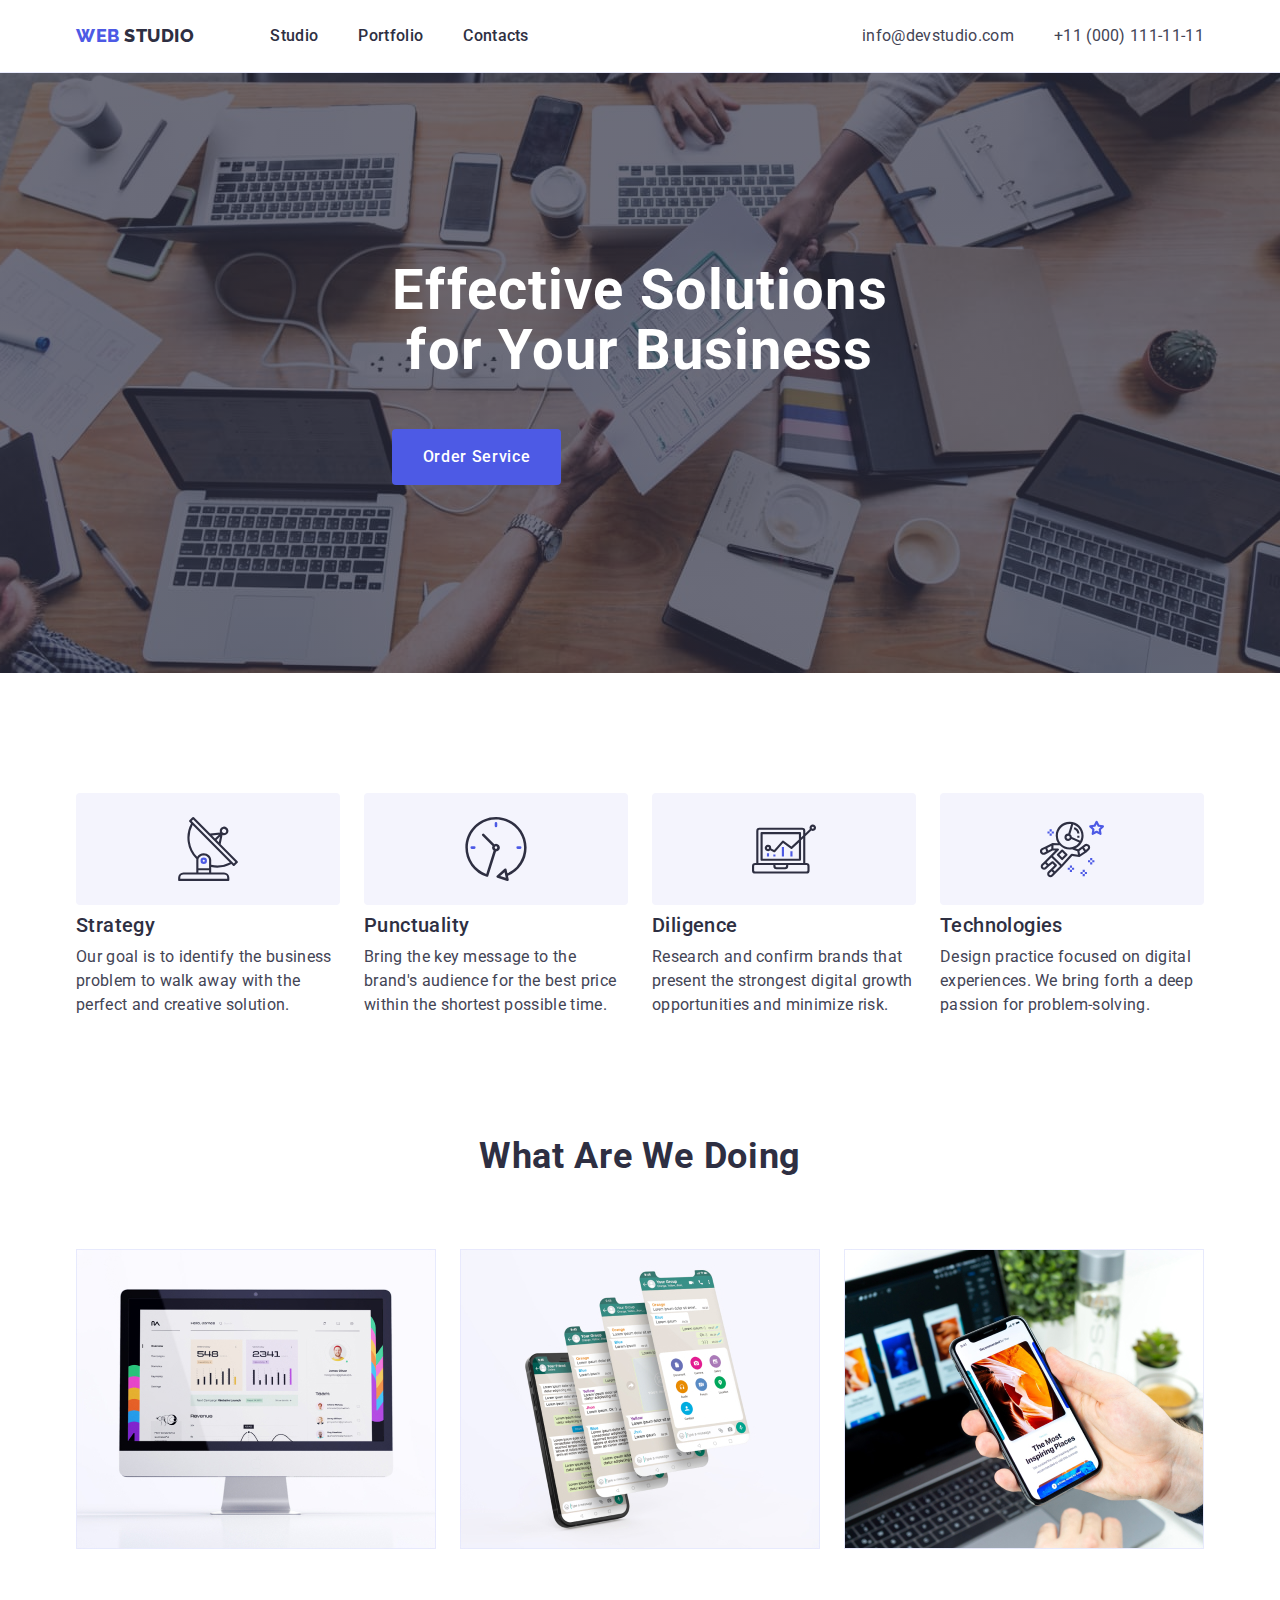
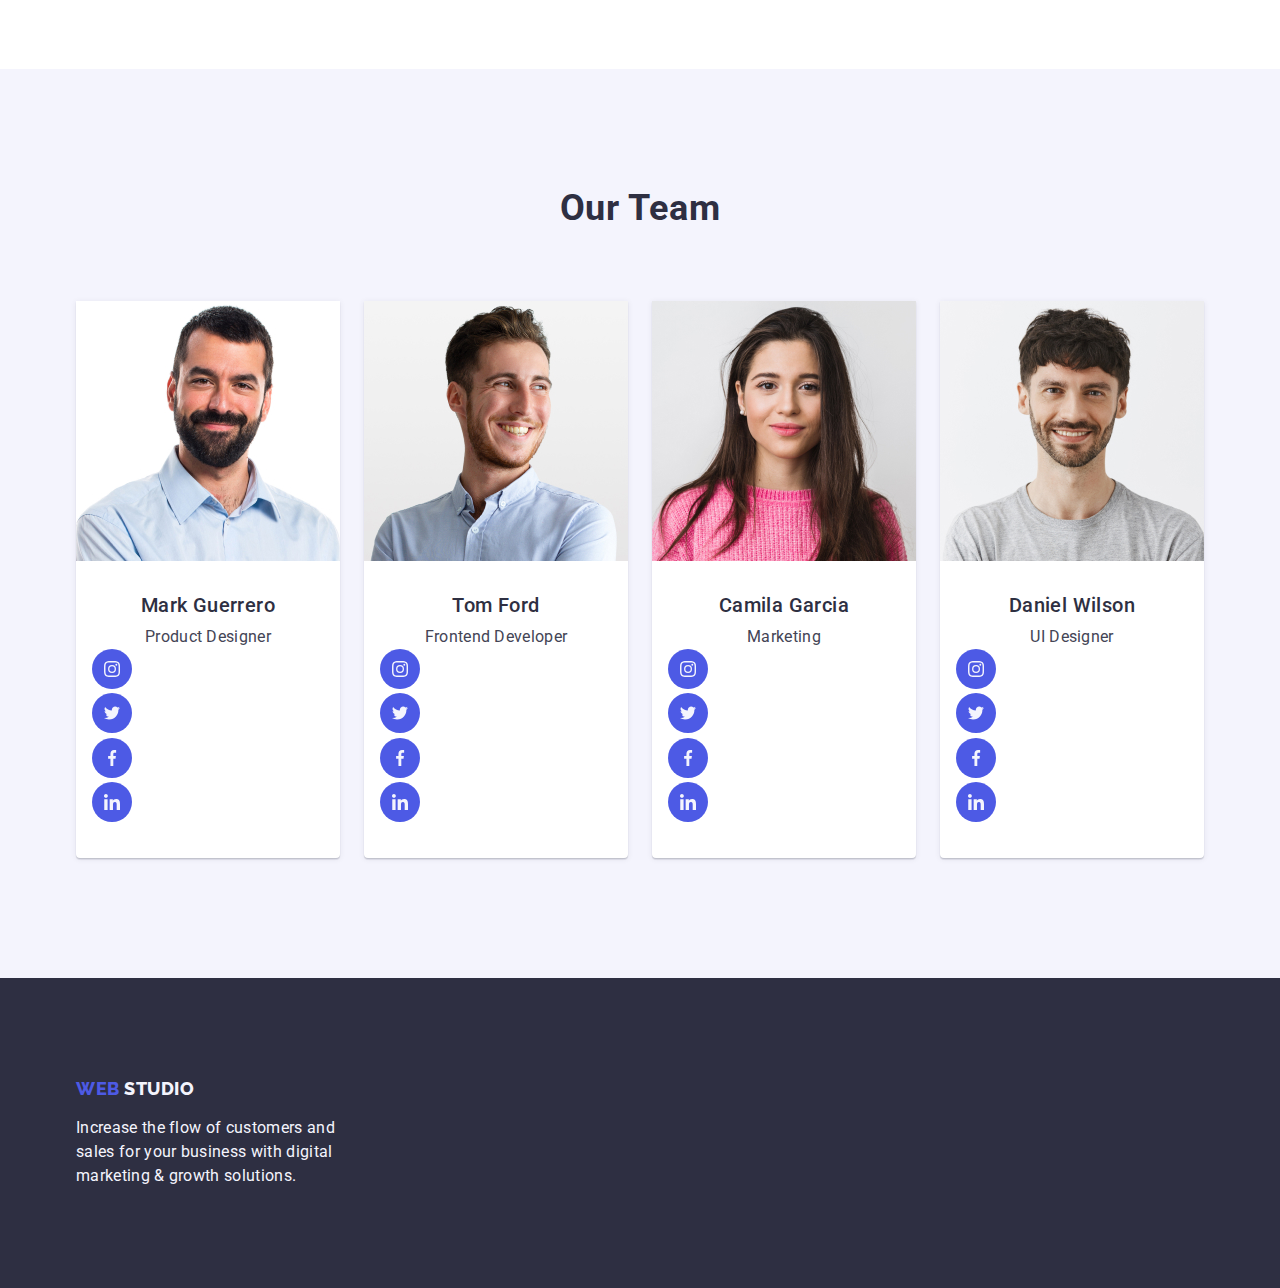
==== index.html @ 2c6c8e16 "DZ-4" ====
<!DOCTYPE html>
<html lang="en">
  <head>
    <meta charset="UTF-8" />
    <meta http-equiv="X-UA-Compatible" content="IE=edge" />
    <meta name="viewport" content="width=device-width, initial-scale=1.0" />
    <link rel="preconnect" href="https://fonts.googleapis.com" />
    <link rel="preconnect" href="https://fonts.gstatic.com" crossorigin />
    <link
      href="https://fonts.googleapis.com/css2?family=Raleway:wght@800&family=Roboto:wght@400;500;700;900&display=swap"
      rel="stylesheet"
    />
    <link
      rel="stylesheet"
      href="https://cdnjs.cloudflare.com/ajax/libs/modern-normalize/1.1.0/modern-normalize.min.css"
    />
    <link rel="stylesheet" href="./css/styles.css" />
    <title>WebStudio</title>
  </head>
  <body>
    <header class="header-boarder">
      <div class="flex-container container">
        <nav class="navigation">
          <a href="./index.html" class="logo link">
            Web
            <span class="logo-studio">Studio</span>
          </a>

          <ul class="list header-list">
            <li>
              <a href="./index.html" class="menu-link link">Studio</a>
            </li>

            <li>
              <a href="./portfolio.html" class="menu-link link">Portfolio</a>
            </li>

            <li>
              <a href="" class="menu-link link">Contacts</a>
            </li>
          </ul>
        </nav>
        <address class="address">
          <ul class="list address-list">
            <li>
              <a href="mailto:info@devstudio.com" class="contacts link"
                >info@devstudio.com</a
              >
            </li>
            <li>
              <a href="tel:+110001111111" class="contacts link"
                >+11 (000) 111-11-11</a
              >
            </li>
          </ul>
        </address>
      </div>
    </header>
    <main>
      <!-- FIRST SECTION -->
      <section class="first-section">
        <div class="hero-container">
          <h1 class="text-hero">Effective Solutions for Your Business</h1>

          <button type="button" class="hero-button">Order Service</button>
        </div>
      </section>
      <!-- SECOND SECTION -->
      <section class="second-section">
        <div class="container">
          <h2 class="visually-hidden">Our virtues</h2>
          <ul class="list text-flex">
            <li class="second-section-list">
              <div class="svg-container">
                <svg width="64px" height="64px">
                  <use href="./images/icons.svg#icon-icon-antenna"></use>
                </svg>
              </div>
              <h3 class="main-page-blocks-text-title">Strategy</h3>
              <p class="blocks-text">
                Our goal is to identify the business problem to walk away with
                the perfect and creative solution.
              </p>
            </li>
            <li class="second-section-list">
              <div class="svg-container">
                <svg width="64px" height="64px">
                  <use href="./images/icons.svg#icon-icon-clock"></use>
                </svg>
              </div>
              <h3 class="main-page-blocks-text-title">Punctuality</h3>
              <p class="blocks-text">
                Bring the key message to the brand's audience for the best price
                within the shortest possible time.
              </p>
            </li>
            <li class="second-section-list">
              <div class="svg-container">
                <svg width="64px" height="64px">
                  <use href="./images/icons.svg#icon-icon-diagram"></use>
                </svg>
              </div>
              <h3 class="main-page-blocks-text-title">Diligence</h3>
              <p class="blocks-text">
                Research and confirm brands that present the strongest digital
                growth opportunities and minimize risk.
              </p>
            </li>
            <li class="second-section-list">
              <div class="svg-container">
                <svg width="64px" height="64px">
                  <use href="./images/icons.svg#icon-icon-astronaut"></use>
                </svg>
              </div>
              <h3 class="main-page-blocks-text-title">Technologies</h3>
              <p class="blocks-text">
                Design practice focused on digital experiences. We bring forth a
                deep passion for problem-solving.
              </p>
            </li>
          </ul>
        </div>
      </section>
      <!-- THIRD SECTION -->
      <section class="third-section">
        <div class="container">
          <h2 class="main-page-title">What are we doing</h2>
          <ul class="list third-section-list">
            <li class="third-section-items">
              <img
                src="./images/img1.jpg"
                alt="Personal account"
                width="360"
                height="300"
              />
            </li>
            <li class="third-section-items">
              <img
                src="./images/img2.jpg"
                alt="Technical support"
                width="360"
                height="300"
              />
            </li>
            <li class="third-section-items">
              <img
                src="./images/img3.jpg"
                alt="Choose the best scheme"
                width="360"
                height="300"
              />
            </li>
          </ul>
        </div>
      </section>
      <!-- FOURTH SECTION -->
      <section class="fourth-section">
        <div class="container">
          <h2 class="main-page-title">Our Team</h2>
          <ul class="list fourth-section-list">
            <li>
              <img
                src="./images/team1.jpg"
                alt="Male in shirt with beard smiling"
                width="264"
                height="260"
              />
              <div class="name-and-rank">
                <h3 class="names-of-team">Mark Guerrero</h3>
                <p class="rank-of-team">Product Designer</p>
                <ul class="list">
                  <li>
                    <svg width="40px" height="40px">
                      <use href="./images/icons.svg#icon-instagram"></use>
                    </svg>
                  </li>
                  <li>
                    <svg width="40px" height="40px">
                      <use href="./images/icons.svg#icon-twitter"></use>
                    </svg>
                  </li>
                  <li>
                    <svg width="40px" height="40px">
                      <use href="./images/icons.svg#icon-facebook"></use>
                    </svg>
                  </li>
                  <li>
                    <svg width="40px" height="40px">
                      <use href="./images/icons.svg#icon-linkedin"></use>
                    </svg>
                  </li>
                </ul>
              </div>
            </li>
            <li>
              <img
                src="./images/team2.jpg"
                alt="Male in shirt smiling"
                width="264"
                height="260"
              />
              <div class="name-and-rank">
                <h3 class="names-of-team">Tom Ford</h3>
                <p class="rank-of-team">Frontend Developer</p>
                <ul class="list">
                  <li>
                    <svg width="40px" height="40px">
                      <use href="./images/icons.svg#icon-instagram"></use>
                    </svg>
                  </li>
                  <li>
                    <svg width="40px" height="40px">
                      <use href="./images/icons.svg#icon-twitter"></use>
                    </svg>
                  </li>
                  <li>
                    <svg width="40px" height="40px">
                      <use href="./images/icons.svg#icon-facebook"></use>
                    </svg>
                  </li>
                  <li>
                    <svg width="40px" height="40px">
                      <use href="./images/icons.svg#icon-linkedin"></use>
                    </svg>
                  </li>
                </ul>
              </div>
            </li>
            <li>
              <img
                src="./images/team3.jpg"
                alt="Female in sweater smiling"
                width="264"
                height="260"
              />
              <div class="name-and-rank">
                <h3 class="names-of-team">Camila Garcia</h3>
                <p class="rank-of-team">Marketing</p>
                <ul class="list">
                  <li>
                    <svg width="40px" height="40px">
                      <use href="./images/icons.svg#icon-instagram"></use>
                    </svg>
                  </li>
                  <li>
                    <svg width="40px" height="40px">
                      <use href="./images/icons.svg#icon-twitter"></use>
                    </svg>
                  </li>
                  <li>
                    <svg width="40px" height="40px">
                      <use href="./images/icons.svg#icon-facebook"></use>
                    </svg>
                  </li>
                  <li>
                    <svg width="40px" height="40px">
                      <use href="./images/icons.svg#icon-linkedin"></use>
                    </svg>
                  </li>
                </ul>
              </div>
            </li>
            <li>
              <img
                src="./images/team4.jpg"
                alt="Male in t-shirt smiling"
                width="264"
                height="260"
              />
              <div class="name-and-rank">
                <h3 class="names-of-team">Daniel Wilson</h3>
                <p class="rank-of-team">UI Designer</p>

                <ul class="list">
                  <li>
                    <svg width="40px" height="40px">
                      <use href="./images/icons.svg#icon-instagram"></use>
                    </svg>
                  </li>
                  <li>
                    <svg width="40px" height="40px">
                      <use href="./images/icons.svg#icon-twitter"></use>
                    </svg>
                  </li>
                  <li>
                    <svg width="40px" height="40px">
                      <use href="./images/icons.svg#icon-facebook"></use>
                    </svg>
                  </li>
                  <li>
                    <svg width="40px" height="40px">
                      <use href="./images/icons.svg#icon-linkedin"></use>
                    </svg>
                  </li>
                </ul>
              </div>
            </li>
          </ul>
        </div>
      </section>
    </main>
    <footer class="footer-section">
      <div class="container">
        <a href="./index.html" class="logo-footer link footer-logo-additional">
          Web
          <span class="logo-white-studio">Studio</span>
        </a>
        <p class="footer-text">
          Increase the flow of customers and sales for your business with
          digital marketing & growth solutions.
        </p>
      </div>
    </footer>
  </body>
</html>
---- css/styles.css ----
:root {
  --brandColor: #2e2f42;
  --logoColor: #4d5ae5;
  --buttonColor: #e7e9fc;
}

body {
  font-family: "Roboto", sans-serif;
  color: #434455;
  background-color: #ffffff;
}

h1,
h2,
h3,
h4,
h5,
h6,
p {
  margin: 0;
}

/* VISUALLY HIDDEN TEXT */

.visually-hidden {
  position: absolute;
  width: 1px;
  height: 1px;
  margin: -1px;
  border: 0;
  padding: 0;

  white-space: nowrap;
  clip-path: inset(100%);
  clip: rect(0 0 0 0);
  overflow: hidden;
}

.logo {
  font-family: "Raleway", sans-serif;
  font-weight: 800;
  font-size: 18px;
  line-height: 1.17;
  letter-spacing: 0.03em;
  text-transform: uppercase;
  color: var(--logoColor);
  margin-right: 76px;
  display: inline-block;
}

.logo-footer {
  font-family: "Raleway", sans-serif;
  font-weight: 800;
  font-size: 18px;
  line-height: 1.17;
  letter-spacing: 0.03em;
  text-transform: uppercase;
  color: var(--logoColor);
  display: inline-block;
}

.logo-studio {
  color: var(--brandColor);
  letter-spacing: 0.03em;
  text-transform: uppercase;
  font-family: "Raleway", sans-serif;
  font-style: normal;
  font-weight: 800;
  font-size: 18px;
  line-height: 1.17;
}

.logo-white-studio {
  color: #f4f4fd;
}

.link {
  text-decoration: none;
}

.list {
  list-style: none;
  margin: 0;
  padding: 0;
}

.menu-link {
  color: var(--brandColor);
  font-weight: 500;
  font-size: 16px;
  line-height: 1.5;
  letter-spacing: 0.02em;
  font-family: inherit;
  display: inline-block;
  padding-top: 24px;
  padding-bottom: 24px;
}

.menu-link:hover,
.menu-link:focus {
  color: #404bbf;
}

.contacts:hover,
.contacts:focus {
  color: #404bbf;
}

.address {
  margin-left: auto;
}

.contacts {
  font-style: normal;
  color: inherit;
  font-family: inherit;
  font-size: 16px;
  line-height: 1.5;
  letter-spacing: 0.02em;
  display: inline-block;
  padding-top: 24px;
  padding-bottom: 24px;
}

.text-hero {
  font-weight: 700;
  font-size: 56px;
  line-height: 1.07;
  color: #ffffff;
  text-align: center;
  letter-spacing: 0.02em;
  max-width: 496px;
  margin-bottom: 48px;
}

.hero-button {
  background-color: #4d5ae5;
  font-family: "Roboto", sans-serif;
  color: #ffffff;
  letter-spacing: 0.04em;
  border-radius: 4px;
  cursor: pointer;
  font-weight: 500;
  font-size: 16px;
  line-height: 1.5;
  display: block;
  min-width: 169px;
  height: 56px;
  border: none;
}

.hero-button:hover {
  background-color: #404bbf;
}

.hero-button:focus {
  background-color: #404bbf;
}

.main-page-blocks-text-title {
  font-weight: 500;
  font-size: 20px;
  line-height: 1.2;
  letter-spacing: 0.02em;
  color: var(--brandColor);
  margin-bottom: 8px;
}

.blocks-text {
  font-size: 16px;
  line-height: 1.5;
  color: #434455;
  letter-spacing: 0.02em;
  width: 264px;
}

.fourth-section {
  background-color: #f4f4fd;
  padding-top: 120px;
  padding-bottom: 120px;
}

.main-page-title {
  font-weight: 700;
  font-size: 36px;
  line-height: 1.11;
  letter-spacing: 0.02em;
  text-align: center;
  text-transform: capitalize;
  color: var(--brandColor);
  margin-bottom: 72px;
}

.names-of-team {
  font-weight: 500;
  font-size: 20px;
  line-height: 1.2;
  letter-spacing: 0.02em;
  color: var(--brandColor);
  text-align: center;
  margin-bottom: 8px;
}

.rank-of-team {
  color: inherit;
  font-size: 16px;
  line-height: 1.5;
  letter-spacing: 0.02em;
  text-align: center;
}

.footer-text {
  font-size: 16px;
  line-height: 1.5;
  letter-spacing: 0.02em;
  color: #f4f4fd;
  max-width: 264px;
}

.footer-section {
  background-color: var(--brandColor);
  padding-top: 100px;
  padding-bottom: 100px;
}

.button {
  font-family: "Roboto", sans-serif;
  background-color: #f4f4fd;
  border-radius: 4px;
  border: 1px solid var(--buttonColor);
  color: var(--logoColor);
  font-weight: 500;
  font-size: 16px;
  line-height: 1.5;
  align-items: center;
  text-align: center;
  letter-spacing: 0.04em;
  cursor: pointer;
  padding-top: 12px;
  padding-bottom: 12px;
  padding-left: 24px;
  padding-right: 24px;
}

.button:hover {
  background-color: #404bbf;
  color: #ffffff;
  box-shadow: 0px 3px 1px rgba(0, 0, 0, 0.1), 0px 2px 1px rgba(0, 0, 0, 0.08),
    0px 2px 2px rgba(0, 0, 0, 0.12);
  border: 1px solid transparent;
}

.button:focus {
  background-color: #404bbf;
  color: #ffffff;
  box-shadow: 0px 3px 1px rgba(0, 0, 0, 0.1), 0px 2px 1px rgba(0, 0, 0, 0.08),
    0px 2px 2px rgba(0, 0, 0, 0.12);
  border: 1px solid transparent;
}

/* Блоковая модель */

img {
  display: block;
}

.container {
  width: 1158px;
  margin: 0 auto;
  padding: 0 15px 0 15px;
}

.header-boarder {
  border-bottom: 1px solid #e7e9fc;
  box-shadow: 0px 2px 1px rgba(46, 47, 66, 0.08),
    0px 1px 1px rgba(46, 47, 66, 0.16), 0px 1px 6px rgba(46, 47, 66, 0.08);
}

.flex-container {
  display: flex;
}

.navigation {
  display: flex;
  align-items: center;
}

.header-list {
  display: flex;
  gap: 40px;
}

.address-list {
  display: flex;
  gap: 40px;
}

.first-section {
  display: block;
  max-width: 1440px;
  height: 600px;
  padding-top: 188px;
  padding-bottom: 188px;
  margin-left: auto;
  margin-right: auto;

  background-image: linear-gradient(
      rgba(46, 47, 66, 0.7),
      rgba(46, 47, 66, 0.7)
    ),
    url(../images/hero-image.jpg);
  background-color: #2e2f42;
  background-position: center;
  background-repeat: no-repeat;
  background-size: cover;

  display: flex;
  flex-direction: column;
  justify-content: center;
  align-items: center;
}

.hero-container {
}

.text-flex {
  display: flex;
  gap: 24px;
}

.second-section {
  padding-top: 120px;
  padding-bottom: 120px;
}

.second-section-list {
  /* аналог width */
  flex-basis: calc((100% - 24px * 3) / 4);
}

.svg-container {
  display: flex;
  align-items: center;
  justify-content: center;
  background-color: #f4f4fd;
  height: 112px;
  border-radius: 4px;
  margin-bottom: 8px;
}

.third-section {
  padding-bottom: 120px;
}

.third-section-list {
  display: flex;
  gap: 24px;
}

.third-section-items {
  /* аналог width */
  flex-basis: calc((100% - 24px * 3) / 3);
}

.fourth-section-list {
  display: flex;
  gap: 24px;
}

ul.fourth-section-list > li {
  /* аналог width */
  flex-basis: calc((100% - 3 * 24px) / 4);
  box-shadow: 0px 1px 6px rgba(46, 47, 66, 0.08),
    0px 1px 1px rgba(46, 47, 66, 0.16), 0px 2px 1px rgba(46, 47, 66, 0.08);
  border-radius: 0px 0px 4px 4px;

  background-color: #ffffff;
}

.name-and-rank {
  padding-top: 32px;
  padding-bottom: 32px;
  padding-left: 16px;
  padding-right: 16px;
}

.footer-logo-additional {
  margin-bottom: 16px;
}

.portfolio-section {
  padding-top: 96px;
  padding-bottom: 120px;
}

.portfolio-buttons {
  display: flex;
  justify-content: center;
  margin-bottom: 72px;
}

ul.portfolio-buttons > li {
  margin-right: 24px;
}

ul.portfolio-buttons > li:last-child {
  margin-right: 0px;
}

.portfolio-gallery {
  display: flex;
  flex-wrap: wrap;
  column-gap: 24px;
  row-gap: 48px;
}

.portfolio-gallery-item {
  width: calc((100% - 24px * 2) / 3);
}

.photo-description {
  padding: 32px 16px;
  border-left: 1px solid #e7e9fc;
  border-right: 1px solid #e7e9fc;
  border-bottom: 1px solid #e7e9fc;
}
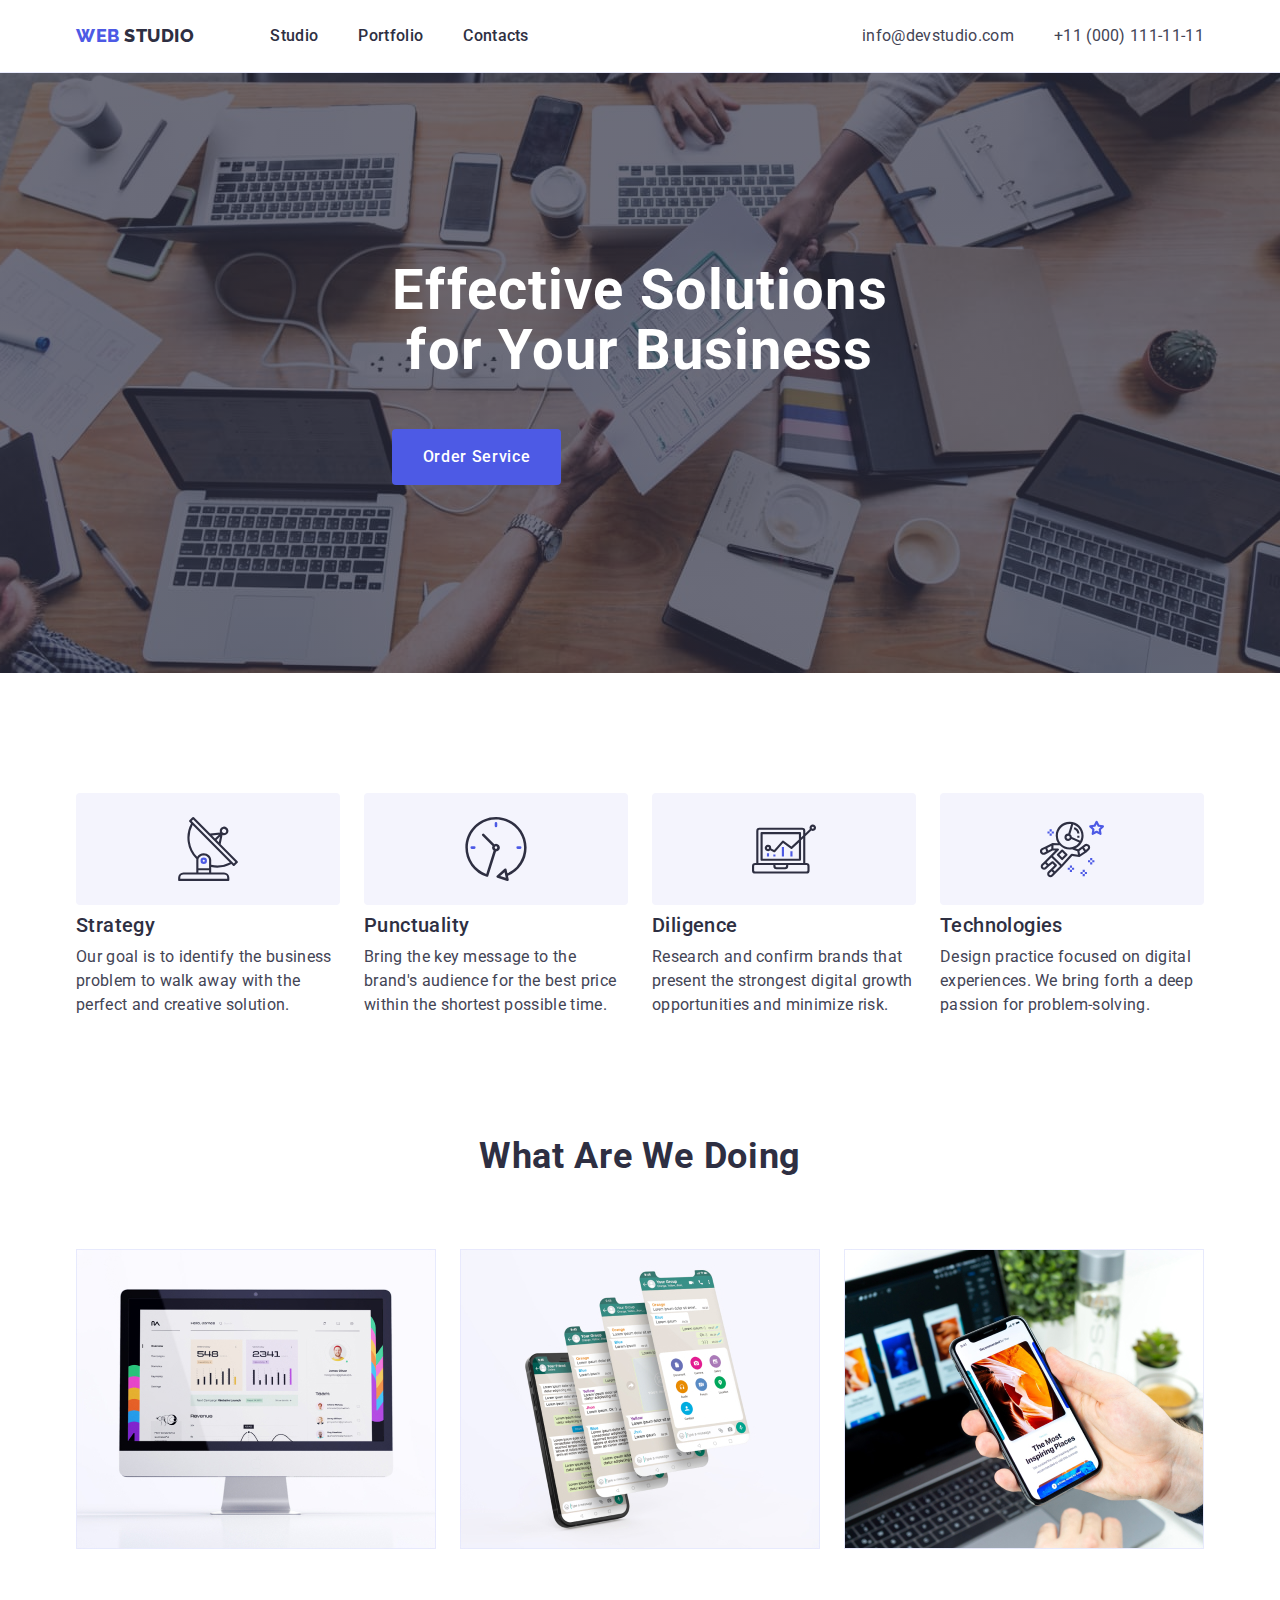
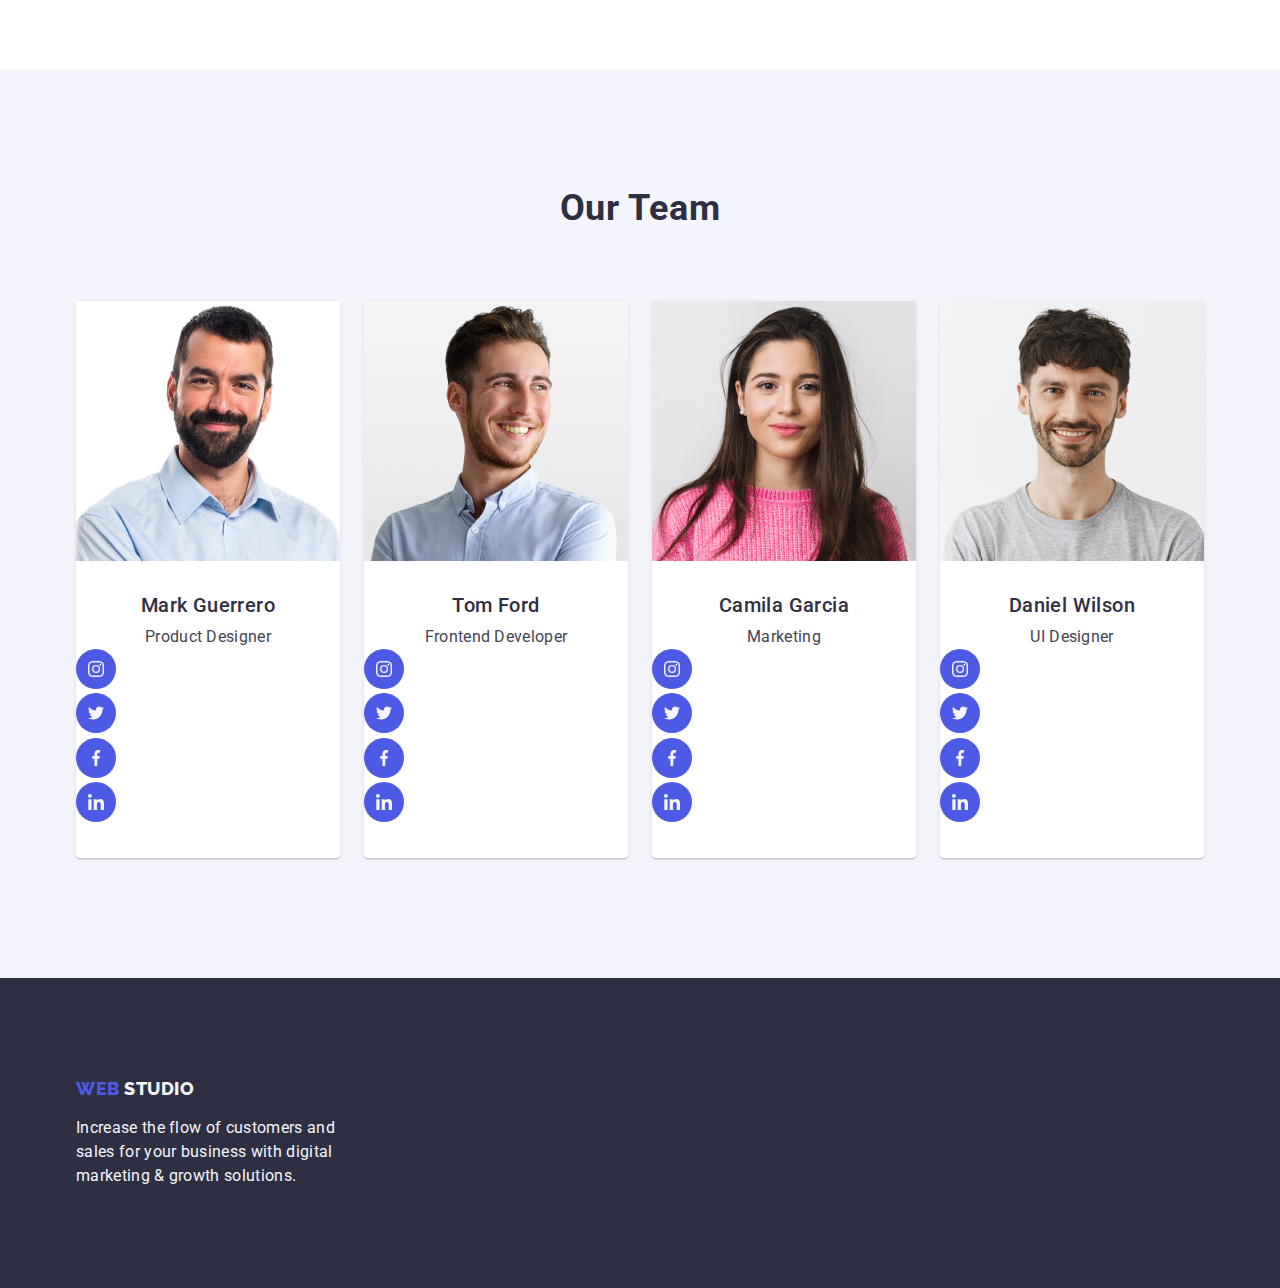
==== commit 06a8ed79: "dz4" ====
--- a/index.html
+++ b/index.html
@@ -72,7 +72,7 @@
           <ul class="list text-flex">
             <li class="second-section-list">
               <div class="svg-container">
-                <svg width="64px" height="64px">
+                <svg width="64" height="64">
                   <use href="./images/icons.svg#icon-icon-antenna"></use>
                 </svg>
               </div>
--- a/css/styles.css
+++ b/css/styles.css
@@ -380,8 +380,6 @@
 .name-and-rank {
   padding-top: 32px;
   padding-bottom: 32px;
-  padding-left: 16px;
-  padding-right: 16px;
 }
 
 .footer-logo-additional {
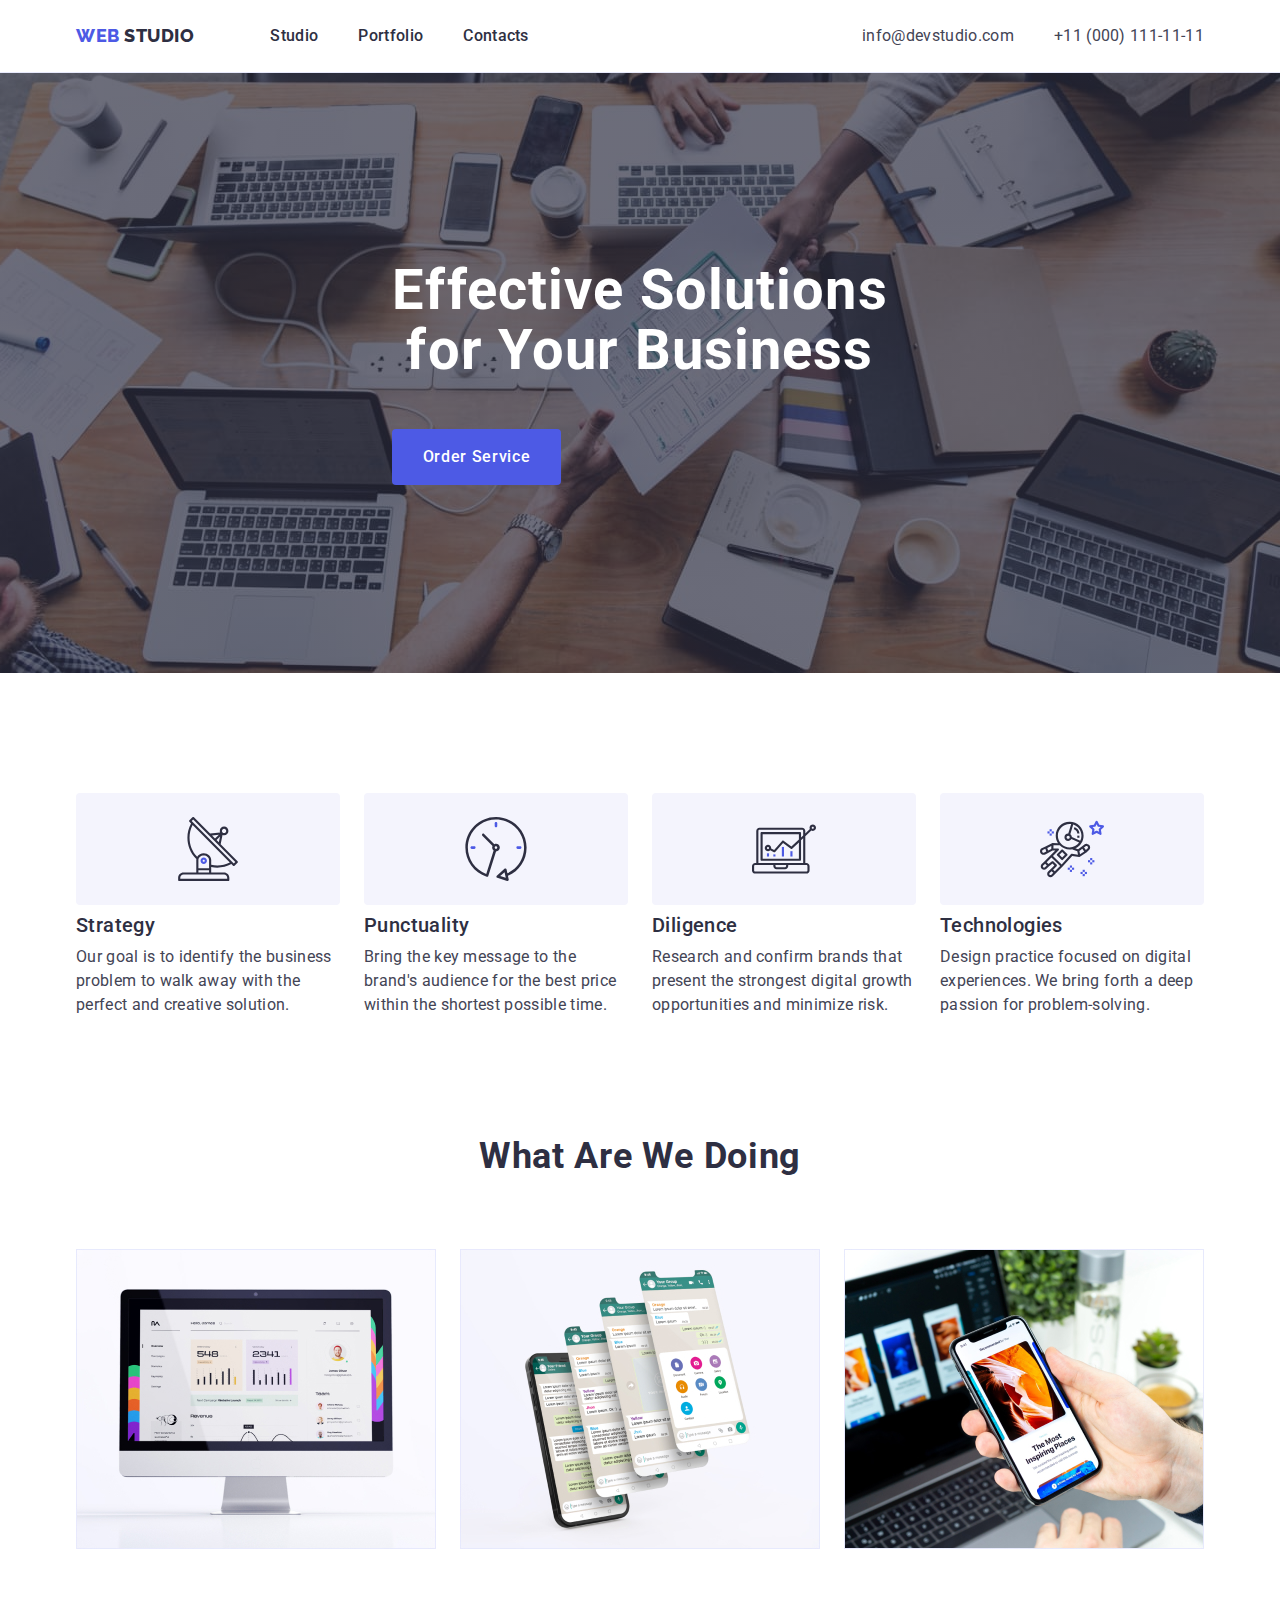
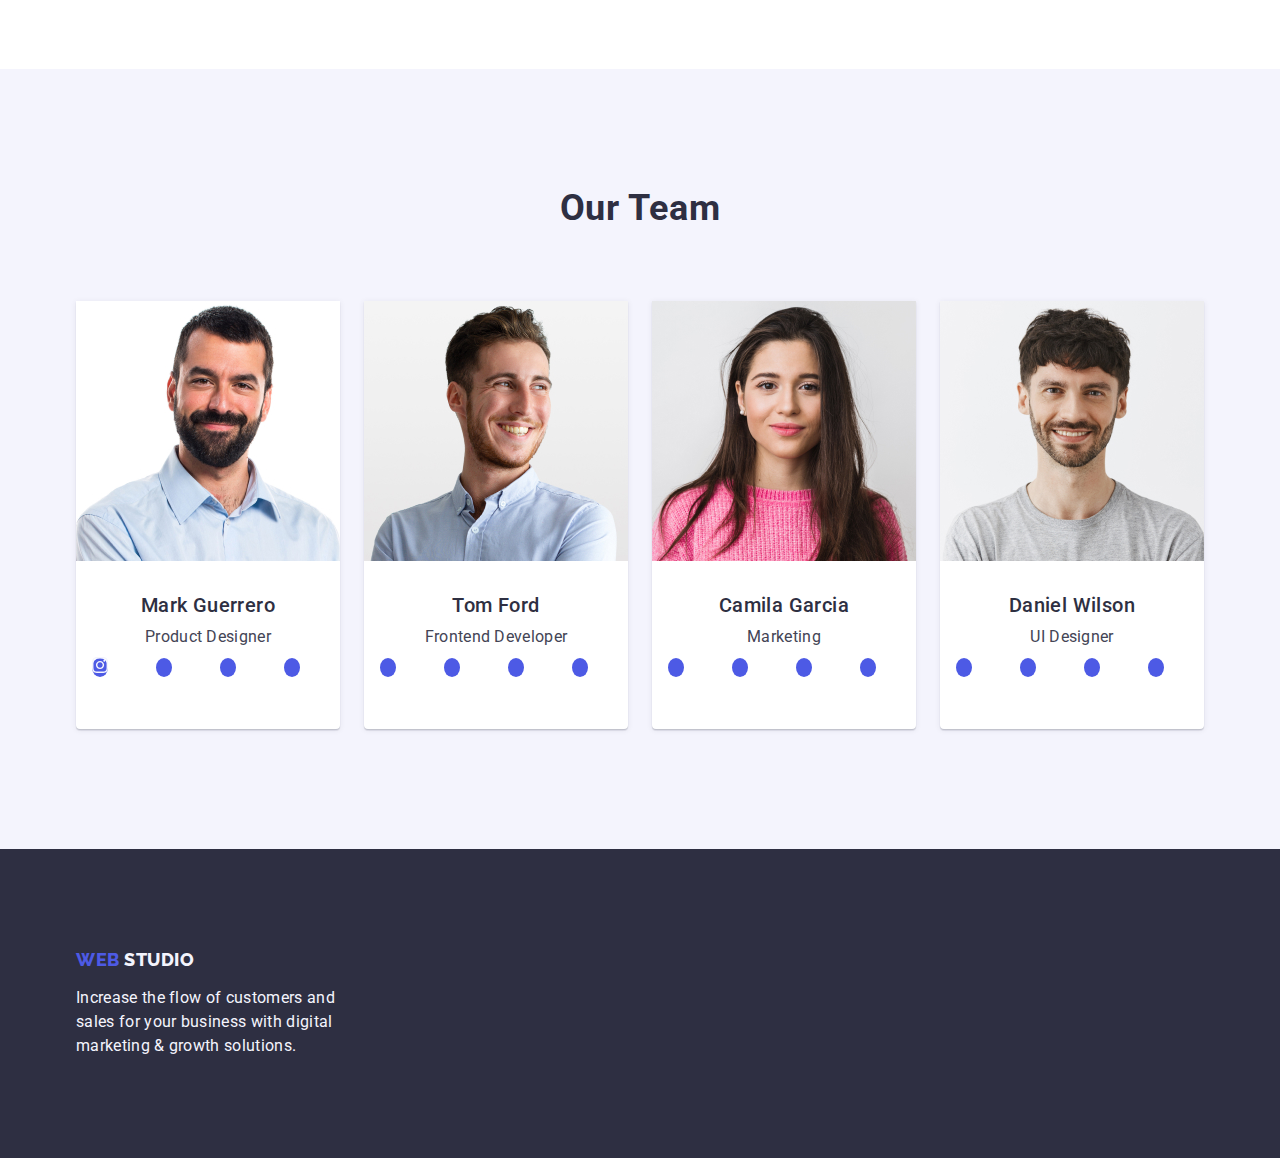
==== commit 6b515d96: "DZ-4" ====
--- a/index.html
+++ b/index.html
@@ -84,7 +84,7 @@
             </li>
             <li class="second-section-list">
               <div class="svg-container">
-                <svg width="64px" height="64px">
+                <svg width="64" height="64">
                   <use href="./images/icons.svg#icon-icon-clock"></use>
                 </svg>
               </div>
@@ -96,7 +96,7 @@
             </li>
             <li class="second-section-list">
               <div class="svg-container">
-                <svg width="64px" height="64px">
+                <svg width="64" height="64">
                   <use href="./images/icons.svg#icon-icon-diagram"></use>
                 </svg>
               </div>
@@ -108,7 +108,7 @@
             </li>
             <li class="second-section-list">
               <div class="svg-container">
-                <svg width="64px" height="64px">
+                <svg width="64" height="64">
                   <use href="./images/icons.svg#icon-icon-astronaut"></use>
                 </svg>
               </div>
@@ -168,26 +168,34 @@
               <div class="name-and-rank">
                 <h3 class="names-of-team">Mark Guerrero</h3>
                 <p class="rank-of-team">Product Designer</p>
-                <ul class="list">
-                  <li>
-                    <svg width="40px" height="40px">
-                      <use href="./images/icons.svg#icon-instagram"></use>
-                    </svg>
-                  </li>
-                  <li>
-                    <svg width="40px" height="40px">
-                      <use href="./images/icons.svg#icon-twitter"></use>
-                    </svg>
-                  </li>
-                  <li>
-                    <svg width="40px" height="40px">
-                      <use href="./images/icons.svg#icon-facebook"></use>
-                    </svg>
-                  </li>
-                  <li>
-                    <svg width="40px" height="40px">
-                      <use href="./images/icons.svg#icon-linkedin"></use>
-                    </svg>
+                <ul class="list social-list">
+                  <li class="social-items">
+                    <a href="" class="social-link">
+                      <svg width="16" height="16">
+                        <use href="./images/icons.svg#icon-instagram"></use>
+                      </svg>
+                    </a>
+                  </li>
+                  <li class="social-items">
+                    <a href="" class="social-link">
+                      <svg width="16" height="16">
+                        <use href="./images/icons.svg#"></use>
+                      </svg>
+                    </a>
+                  </li>
+                  <li class="social-items">
+                    <a href="" class="social-link">
+                      <svg width="16" height="16">
+                        <use href="./images/icons.svg#"></use>
+                      </svg>
+                    </a>
+                  </li>
+                  <li class="social-items">
+                    <a href="" class="social-link">
+                      <svg width="16" height="16">
+                        <use href="./images/icons.svg#"></use>
+                      </svg>
+                    </a>
                   </li>
                 </ul>
               </div>
@@ -202,26 +210,34 @@
               <div class="name-and-rank">
                 <h3 class="names-of-team">Tom Ford</h3>
                 <p class="rank-of-team">Frontend Developer</p>
-                <ul class="list">
-                  <li>
-                    <svg width="40px" height="40px">
-                      <use href="./images/icons.svg#icon-instagram"></use>
-                    </svg>
-                  </li>
-                  <li>
-                    <svg width="40px" height="40px">
-                      <use href="./images/icons.svg#icon-twitter"></use>
-                    </svg>
-                  </li>
-                  <li>
-                    <svg width="40px" height="40px">
-                      <use href="./images/icons.svg#icon-facebook"></use>
-                    </svg>
-                  </li>
-                  <li>
-                    <svg width="40px" height="40px">
-                      <use href="./images/icons.svg#icon-linkedin"></use>
-                    </svg>
+                <ul class="list social-list">
+                  <li class="social-items">
+                    <a href="" class="social-link">
+                      <svg width="16" height="16">
+                        <use href="./images/icons.svg#"></use>
+                      </svg>
+                    </a>
+                  </li>
+                  <li class="social-items">
+                    <a href="" class="social-link">
+                      <svg width="16" height="16">
+                        <use href="./images/icons.svg#"></use>
+                      </svg>
+                    </a>
+                  </li>
+                  <li class="social-items">
+                    <a href="" class="social-link">
+                      <svg width="16" height="16">
+                        <use href="./images/icons.svg#"></use>
+                      </svg>
+                    </a>
+                  </li>
+                  <li class="social-items">
+                    <a href="" class="social-link">
+                      <svg width="16" height="16">
+                        <use href="./images/icons.svg#"></use>
+                      </svg>
+                    </a>
                   </li>
                 </ul>
               </div>
@@ -236,26 +252,34 @@
               <div class="name-and-rank">
                 <h3 class="names-of-team">Camila Garcia</h3>
                 <p class="rank-of-team">Marketing</p>
-                <ul class="list">
-                  <li>
-                    <svg width="40px" height="40px">
-                      <use href="./images/icons.svg#icon-instagram"></use>
-                    </svg>
-                  </li>
-                  <li>
-                    <svg width="40px" height="40px">
-                      <use href="./images/icons.svg#icon-twitter"></use>
-                    </svg>
-                  </li>
-                  <li>
-                    <svg width="40px" height="40px">
-                      <use href="./images/icons.svg#icon-facebook"></use>
-                    </svg>
-                  </li>
-                  <li>
-                    <svg width="40px" height="40px">
-                      <use href="./images/icons.svg#icon-linkedin"></use>
-                    </svg>
+                <ul class="list social-list">
+                  <li class="social-items">
+                    <a href="" class="social-link">
+                      <svg width="16" height="16">
+                        <use href="./images/icons.svg#"></use>
+                      </svg>
+                    </a>
+                  </li>
+                  <li class="social-items">
+                    <a href="" class="social-link">
+                      <svg width="16" height="16">
+                        <use href="./images/icons.svg#"></use>
+                      </svg>
+                    </a>
+                  </li>
+                  <li class="social-items">
+                    <a href="" class="social-link">
+                      <svg width="16" height="16">
+                        <use href="./images/icons.svg#"></use>
+                      </svg>
+                    </a>
+                  </li>
+                  <li class="social-items">
+                    <a href="" class="social-link">
+                      <svg width="16" height="16">
+                        <use href="./images/icons.svg#"></use>
+                      </svg>
+                    </a>
                   </li>
                 </ul>
               </div>
@@ -270,27 +294,34 @@
               <div class="name-and-rank">
                 <h3 class="names-of-team">Daniel Wilson</h3>
                 <p class="rank-of-team">UI Designer</p>
-
-                <ul class="list">
-                  <li>
-                    <svg width="40px" height="40px">
-                      <use href="./images/icons.svg#icon-instagram"></use>
-                    </svg>
-                  </li>
-                  <li>
-                    <svg width="40px" height="40px">
-                      <use href="./images/icons.svg#icon-twitter"></use>
-                    </svg>
-                  </li>
-                  <li>
-                    <svg width="40px" height="40px">
-                      <use href="./images/icons.svg#icon-facebook"></use>
-                    </svg>
-                  </li>
-                  <li>
-                    <svg width="40px" height="40px">
-                      <use href="./images/icons.svg#icon-linkedin"></use>
-                    </svg>
+                <ul class="list social-list">
+                  <li class="social-items">
+                    <a href="" class="social-link">
+                      <svg width="16" height="16">
+                        <use href="./images/icons.svg#"></use>
+                      </svg>
+                    </a>
+                  </li>
+                  <li class="social-items">
+                    <a href="" class="social-link">
+                      <svg width="16" height="16">
+                        <use href="./images/icons.svg#"></use>
+                      </svg>
+                    </a>
+                  </li>
+                  <li class="social-items">
+                    <a href="" class="social-link">
+                      <svg width="16" height="16">
+                        <use href="./images/icons.svg#"></use>
+                      </svg>
+                    </a>
+                  </li>
+                  <li class="social-items">
+                    <a href="" class="social-link">
+                      <svg width="16" height="16">
+                        <use href="./images/icons.svg#"></use>
+                      </svg>
+                    </a>
                   </li>
                 </ul>
               </div>
--- a/css/styles.css
+++ b/css/styles.css
@@ -207,6 +207,7 @@
   line-height: 1.5;
   letter-spacing: 0.02em;
   text-align: center;
+  padding-bottom: 8px;
 }
 
 .footer-text {
@@ -382,6 +383,24 @@
   padding-bottom: 32px;
 }
 
+.social-list {
+  display: flex;
+  gap: 24px;
+  justify-content: center;
+}
+
+.social-items {
+  width: 40px;
+  height: 40px;
+}
+
+.social-link {
+  width: 100%;
+  height: 100%;
+  background-color: var(--logoColor);
+  border-radius: 50%;
+}
+
 .footer-logo-additional {
   margin-bottom: 16px;
 }
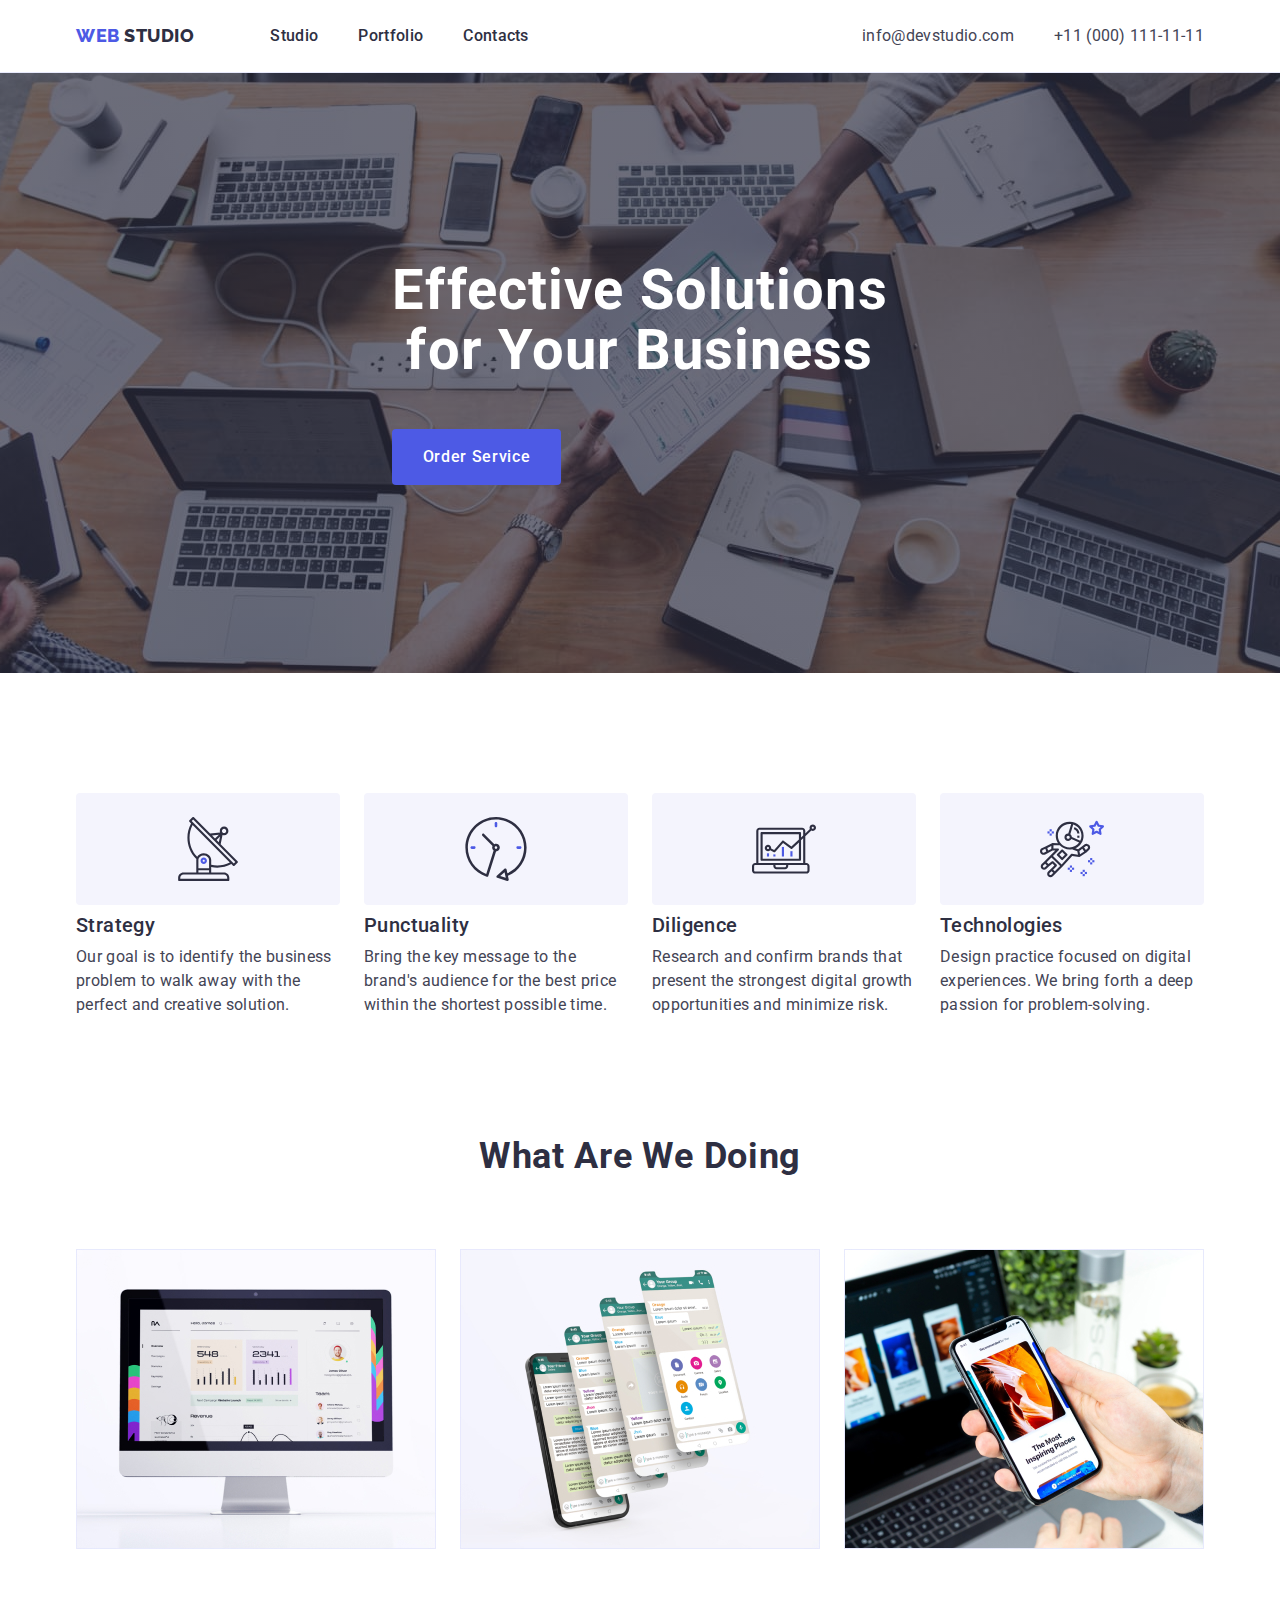
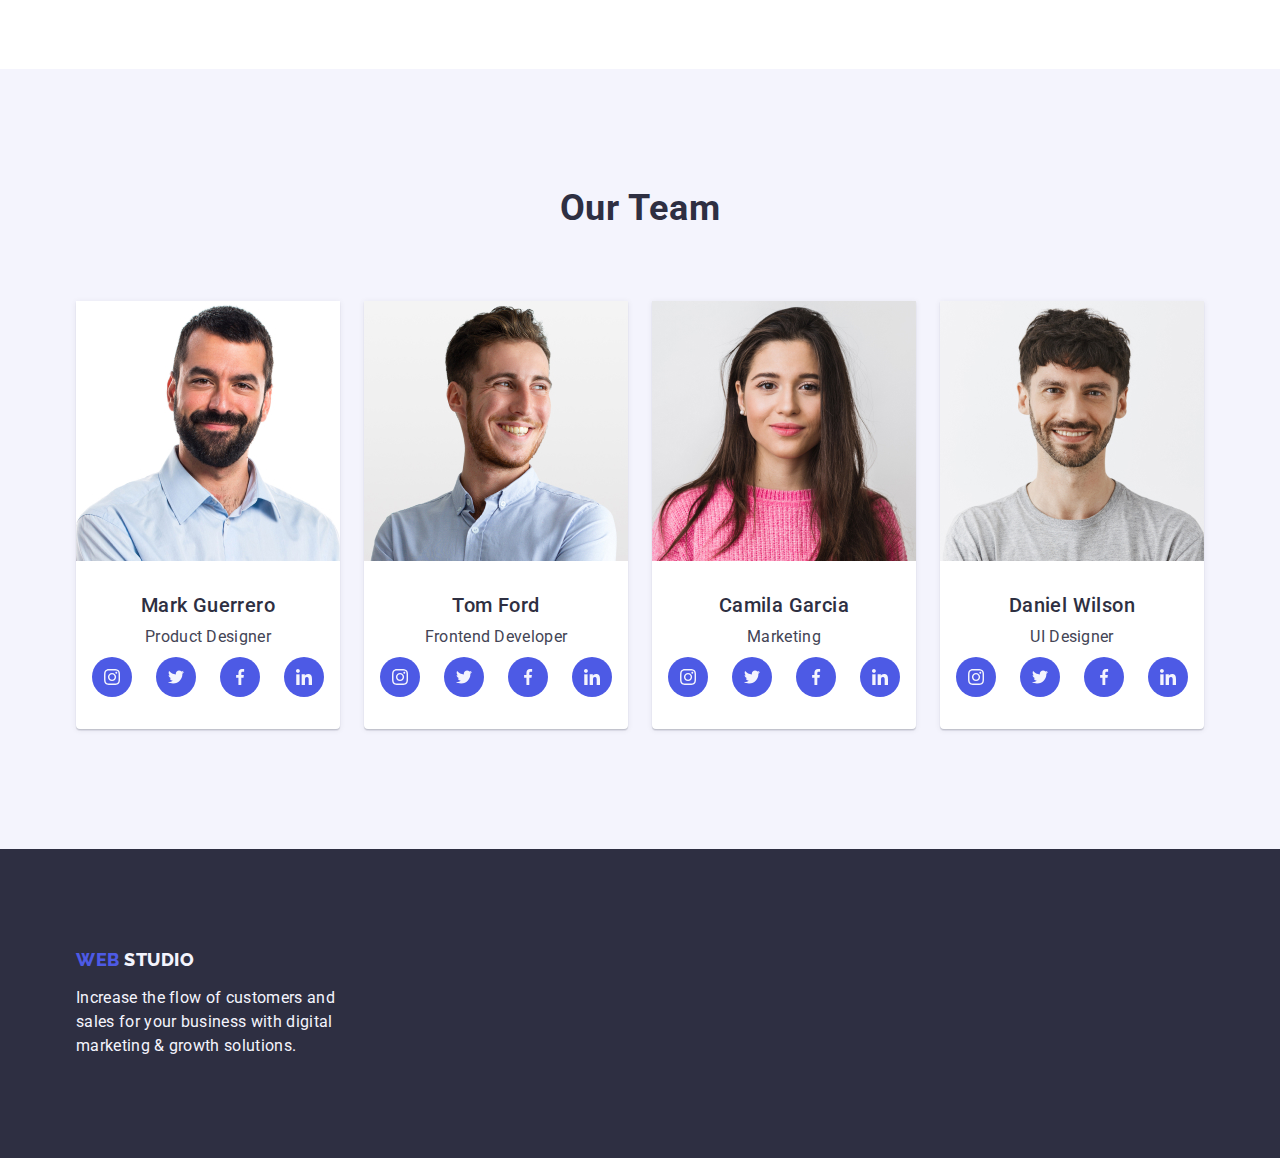
==== commit 26f8f71a: "DZ-4" ====
--- a/index.html
+++ b/index.html
@@ -171,7 +171,7 @@
                 <ul class="list social-list">
                   <li class="social-items">
                     <a href="" class="social-link">
-                      <svg width="16" height="16">
+                      <svg width="16" height="16" class="social">
                         <use href="./images/icons.svg#icon-instagram"></use>
                       </svg>
                     </a>
@@ -179,21 +179,21 @@
                   <li class="social-items">
                     <a href="" class="social-link">
                       <svg width="16" height="16">
-                        <use href="./images/icons.svg#"></use>
-                      </svg>
-                    </a>
-                  </li>
-                  <li class="social-items">
-                    <a href="" class="social-link">
-                      <svg width="16" height="16">
-                        <use href="./images/icons.svg#"></use>
-                      </svg>
-                    </a>
-                  </li>
-                  <li class="social-items">
-                    <a href="" class="social-link">
-                      <svg width="16" height="16">
-                        <use href="./images/icons.svg#"></use>
+                        <use href="./images/icons.svg#icon-twitter"></use>
+                      </svg>
+                    </a>
+                  </li>
+                  <li class="social-items">
+                    <a href="" class="social-link">
+                      <svg width="16" height="16">
+                        <use href="./images/icons.svg#icon-facebook"></use>
+                      </svg>
+                    </a>
+                  </li>
+                  <li class="social-items">
+                    <a href="" class="social-link">
+                      <svg width="16" height="16">
+                        <use href="./images/icons.svg#icon-linkedin"></use>
                       </svg>
                     </a>
                   </li>
@@ -213,29 +213,29 @@
                 <ul class="list social-list">
                   <li class="social-items">
                     <a href="" class="social-link">
-                      <svg width="16" height="16">
-                        <use href="./images/icons.svg#"></use>
-                      </svg>
-                    </a>
-                  </li>
-                  <li class="social-items">
-                    <a href="" class="social-link">
-                      <svg width="16" height="16">
-                        <use href="./images/icons.svg#"></use>
-                      </svg>
-                    </a>
-                  </li>
-                  <li class="social-items">
-                    <a href="" class="social-link">
-                      <svg width="16" height="16">
-                        <use href="./images/icons.svg#"></use>
-                      </svg>
-                    </a>
-                  </li>
-                  <li class="social-items">
-                    <a href="" class="social-link">
-                      <svg width="16" height="16">
-                        <use href="./images/icons.svg#"></use>
+                      <svg width="16" height="16" class="social">
+                        <use href="./images/icons.svg#icon-instagram"></use>
+                      </svg>
+                    </a>
+                  </li>
+                  <li class="social-items">
+                    <a href="" class="social-link">
+                      <svg width="16" height="16">
+                        <use href="./images/icons.svg#icon-twitter"></use>
+                      </svg>
+                    </a>
+                  </li>
+                  <li class="social-items">
+                    <a href="" class="social-link">
+                      <svg width="16" height="16">
+                        <use href="./images/icons.svg#icon-facebook"></use>
+                      </svg>
+                    </a>
+                  </li>
+                  <li class="social-items">
+                    <a href="" class="social-link">
+                      <svg width="16" height="16">
+                        <use href="./images/icons.svg#icon-linkedin"></use>
                       </svg>
                     </a>
                   </li>
@@ -255,29 +255,29 @@
                 <ul class="list social-list">
                   <li class="social-items">
                     <a href="" class="social-link">
-                      <svg width="16" height="16">
-                        <use href="./images/icons.svg#"></use>
-                      </svg>
-                    </a>
-                  </li>
-                  <li class="social-items">
-                    <a href="" class="social-link">
-                      <svg width="16" height="16">
-                        <use href="./images/icons.svg#"></use>
-                      </svg>
-                    </a>
-                  </li>
-                  <li class="social-items">
-                    <a href="" class="social-link">
-                      <svg width="16" height="16">
-                        <use href="./images/icons.svg#"></use>
-                      </svg>
-                    </a>
-                  </li>
-                  <li class="social-items">
-                    <a href="" class="social-link">
-                      <svg width="16" height="16">
-                        <use href="./images/icons.svg#"></use>
+                      <svg width="16" height="16" class="social">
+                        <use href="./images/icons.svg#icon-instagram"></use>
+                      </svg>
+                    </a>
+                  </li>
+                  <li class="social-items">
+                    <a href="" class="social-link">
+                      <svg width="16" height="16">
+                        <use href="./images/icons.svg#icon-twitter"></use>
+                      </svg>
+                    </a>
+                  </li>
+                  <li class="social-items">
+                    <a href="" class="social-link">
+                      <svg width="16" height="16">
+                        <use href="./images/icons.svg#icon-facebook"></use>
+                      </svg>
+                    </a>
+                  </li>
+                  <li class="social-items">
+                    <a href="" class="social-link">
+                      <svg width="16" height="16">
+                        <use href="./images/icons.svg#icon-linkedin"></use>
                       </svg>
                     </a>
                   </li>
@@ -297,29 +297,29 @@
                 <ul class="list social-list">
                   <li class="social-items">
                     <a href="" class="social-link">
-                      <svg width="16" height="16">
-                        <use href="./images/icons.svg#"></use>
-                      </svg>
-                    </a>
-                  </li>
-                  <li class="social-items">
-                    <a href="" class="social-link">
-                      <svg width="16" height="16">
-                        <use href="./images/icons.svg#"></use>
-                      </svg>
-                    </a>
-                  </li>
-                  <li class="social-items">
-                    <a href="" class="social-link">
-                      <svg width="16" height="16">
-                        <use href="./images/icons.svg#"></use>
-                      </svg>
-                    </a>
-                  </li>
-                  <li class="social-items">
-                    <a href="" class="social-link">
-                      <svg width="16" height="16">
-                        <use href="./images/icons.svg#"></use>
+                      <svg width="16" height="16" class="social">
+                        <use href="./images/icons.svg#icon-instagram"></use>
+                      </svg>
+                    </a>
+                  </li>
+                  <li class="social-items">
+                    <a href="" class="social-link">
+                      <svg width="16" height="16">
+                        <use href="./images/icons.svg#icon-twitter"></use>
+                      </svg>
+                    </a>
+                  </li>
+                  <li class="social-items">
+                    <a href="" class="social-link">
+                      <svg width="16" height="16">
+                        <use href="./images/icons.svg#icon-facebook"></use>
+                      </svg>
+                    </a>
+                  </li>
+                  <li class="social-items">
+                    <a href="" class="social-link">
+                      <svg width="16" height="16">
+                        <use href="./images/icons.svg#icon-linkedin"></use>
                       </svg>
                     </a>
                   </li>
--- a/css/styles.css
+++ b/css/styles.css
@@ -2,6 +2,7 @@
   --brandColor: #2e2f42;
   --logoColor: #4d5ae5;
   --buttonColor: #e7e9fc;
+  --socialColor: #f4f4fd;
 }
 
 body {
@@ -399,6 +400,18 @@
   height: 100%;
   background-color: var(--logoColor);
   border-radius: 50%;
+  display: flex;
+  align-items: center;
+  justify-content: center;
+}
+
+.social {
+  fill: var(--socialColor);
+}
+
+.social-link:hover,
+.social-link:focus {
+  background-color: #404bbf;
 }
 
 .footer-logo-additional {
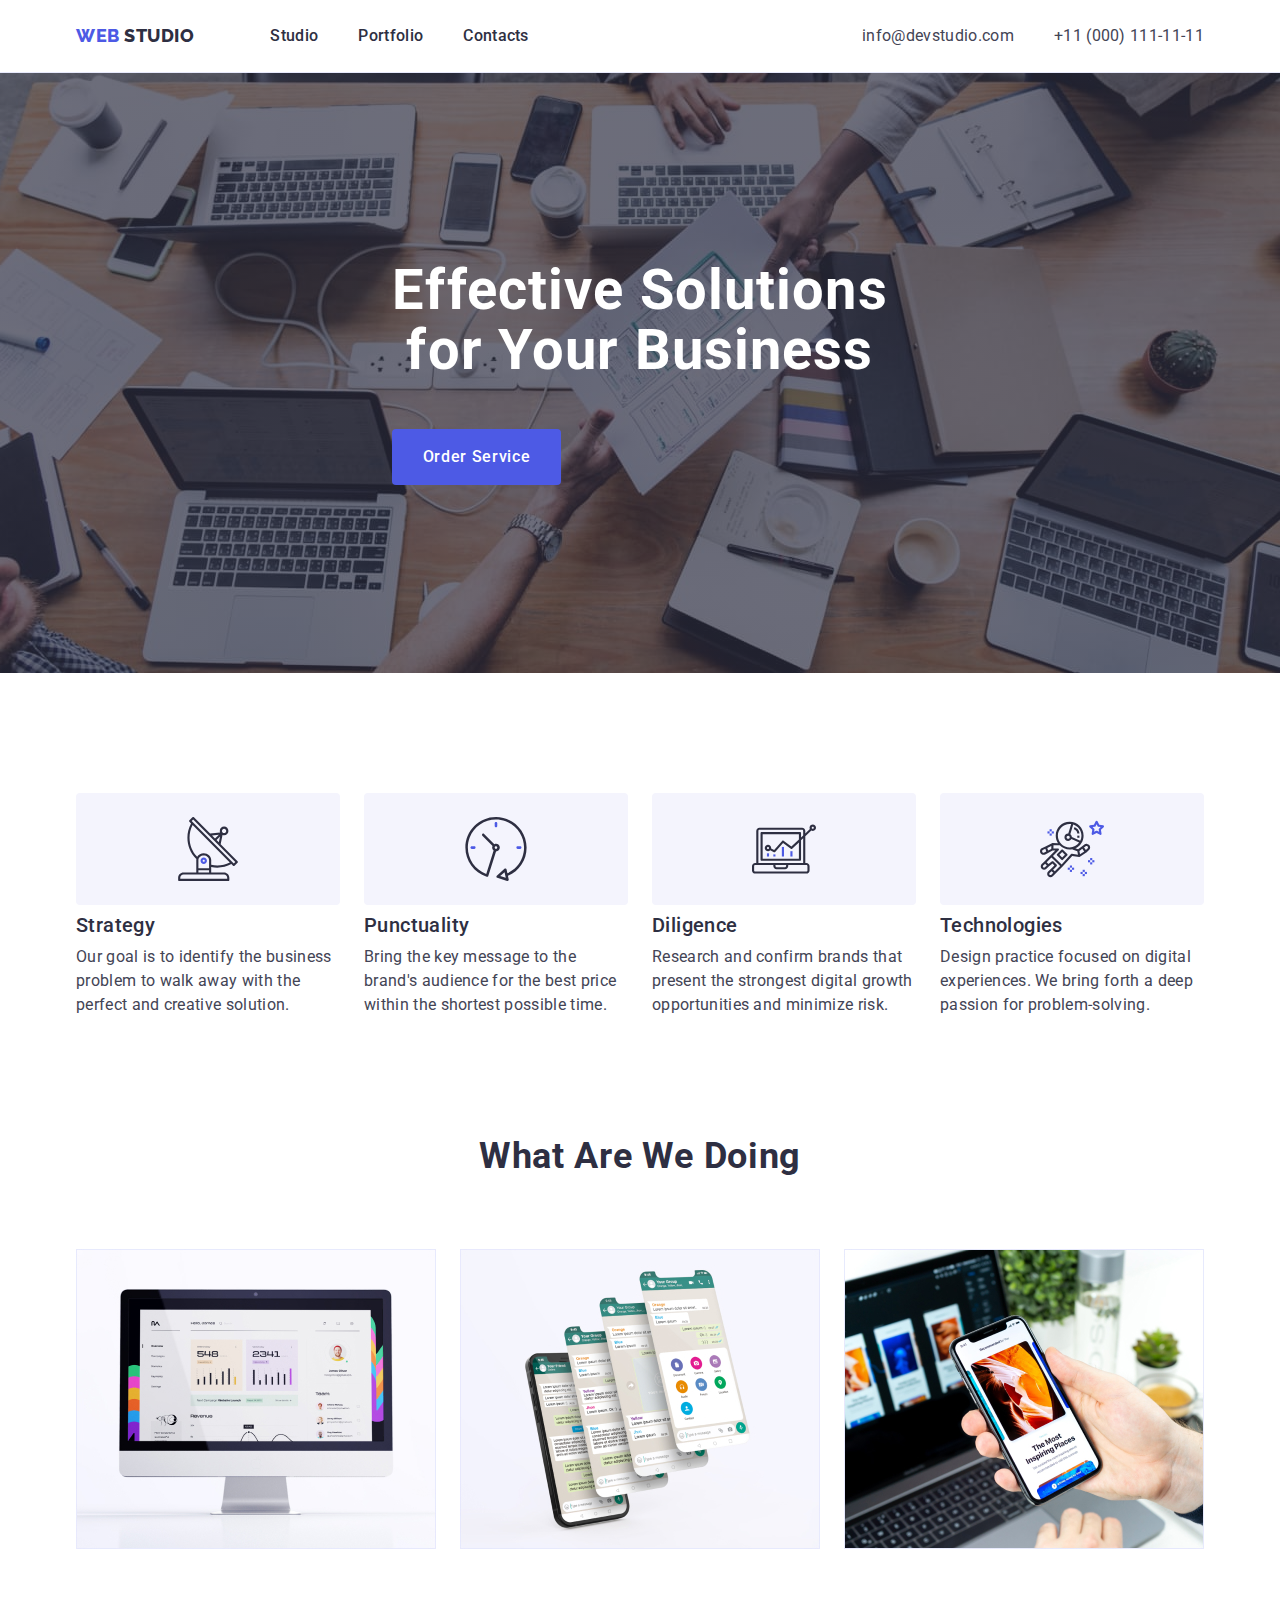
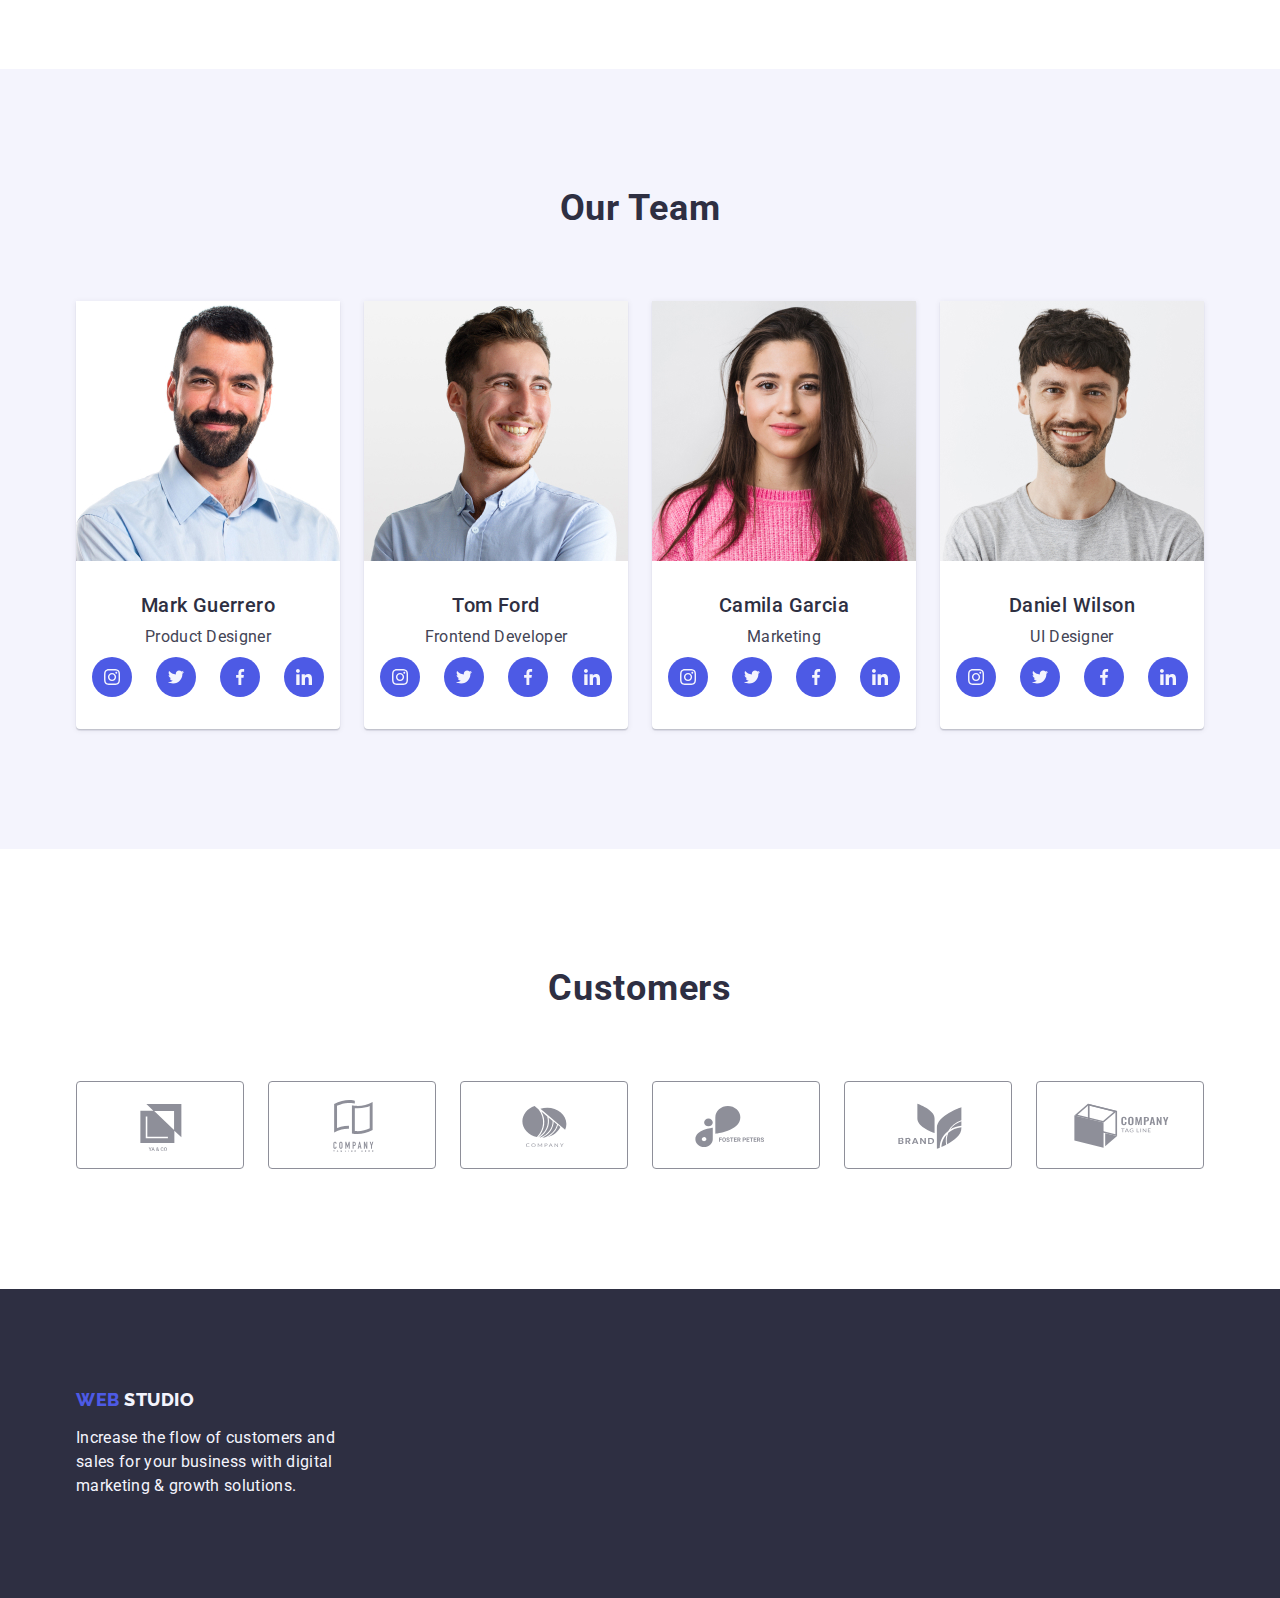
==== commit 8cf06705: "DZ-4" ====
--- a/index.html
+++ b/index.html
@@ -170,29 +170,29 @@
                 <p class="rank-of-team">Product Designer</p>
                 <ul class="list social-list">
                   <li class="social-items">
-                    <a href="" class="social-link">
+                    <a href="" class="social-link link">
                       <svg width="16" height="16" class="social">
                         <use href="./images/icons.svg#icon-instagram"></use>
                       </svg>
                     </a>
                   </li>
                   <li class="social-items">
-                    <a href="" class="social-link">
-                      <svg width="16" height="16">
+                    <a href="" class="social-link link">
+                      <svg width="16" height="16" class="social">
                         <use href="./images/icons.svg#icon-twitter"></use>
                       </svg>
                     </a>
                   </li>
                   <li class="social-items">
-                    <a href="" class="social-link">
-                      <svg width="16" height="16">
+                    <a href="" class="social-link link">
+                      <svg width="16" height="16" class="social">
                         <use href="./images/icons.svg#icon-facebook"></use>
                       </svg>
                     </a>
                   </li>
                   <li class="social-items">
-                    <a href="" class="social-link">
-                      <svg width="16" height="16">
+                    <a href="" class="social-link link">
+                      <svg width="16" height="16" class="social">
                         <use href="./images/icons.svg#icon-linkedin"></use>
                       </svg>
                     </a>
@@ -212,29 +212,29 @@
                 <p class="rank-of-team">Frontend Developer</p>
                 <ul class="list social-list">
                   <li class="social-items">
-                    <a href="" class="social-link">
+                    <a href="" class="social-link link">
                       <svg width="16" height="16" class="social">
                         <use href="./images/icons.svg#icon-instagram"></use>
                       </svg>
                     </a>
                   </li>
                   <li class="social-items">
-                    <a href="" class="social-link">
-                      <svg width="16" height="16">
+                    <a href="" class="social-link link">
+                      <svg width="16" height="16" class="social">
                         <use href="./images/icons.svg#icon-twitter"></use>
                       </svg>
                     </a>
                   </li>
                   <li class="social-items">
-                    <a href="" class="social-link">
-                      <svg width="16" height="16">
+                    <a href="" class="social-link link">
+                      <svg width="16" height="16" class="social">
                         <use href="./images/icons.svg#icon-facebook"></use>
                       </svg>
                     </a>
                   </li>
                   <li class="social-items">
-                    <a href="" class="social-link">
-                      <svg width="16" height="16">
+                    <a href="" class="social-link link">
+                      <svg width="16" height="16" class="social">
                         <use href="./images/icons.svg#icon-linkedin"></use>
                       </svg>
                     </a>
@@ -254,29 +254,29 @@
                 <p class="rank-of-team">Marketing</p>
                 <ul class="list social-list">
                   <li class="social-items">
-                    <a href="" class="social-link">
+                    <a href="" class="social-link link">
                       <svg width="16" height="16" class="social">
                         <use href="./images/icons.svg#icon-instagram"></use>
                       </svg>
                     </a>
                   </li>
                   <li class="social-items">
-                    <a href="" class="social-link">
-                      <svg width="16" height="16">
+                    <a href="" class="social-link link">
+                      <svg width="16" height="16" class="social">
                         <use href="./images/icons.svg#icon-twitter"></use>
                       </svg>
                     </a>
                   </li>
                   <li class="social-items">
-                    <a href="" class="social-link">
-                      <svg width="16" height="16">
+                    <a href="" class="social-link link">
+                      <svg width="16" height="16" class="social">
                         <use href="./images/icons.svg#icon-facebook"></use>
                       </svg>
                     </a>
                   </li>
                   <li class="social-items">
-                    <a href="" class="social-link">
-                      <svg width="16" height="16">
+                    <a href="" class="social-link link">
+                      <svg width="16" height="16" class="social">
                         <use href="./images/icons.svg#icon-linkedin"></use>
                       </svg>
                     </a>
@@ -296,35 +296,85 @@
                 <p class="rank-of-team">UI Designer</p>
                 <ul class="list social-list">
                   <li class="social-items">
-                    <a href="" class="social-link">
+                    <a href="" class="social-link link">
                       <svg width="16" height="16" class="social">
                         <use href="./images/icons.svg#icon-instagram"></use>
                       </svg>
                     </a>
                   </li>
                   <li class="social-items">
-                    <a href="" class="social-link">
-                      <svg width="16" height="16">
+                    <a href="" class="social-link link">
+                      <svg width="16" height="16" class="social">
                         <use href="./images/icons.svg#icon-twitter"></use>
                       </svg>
                     </a>
                   </li>
                   <li class="social-items">
-                    <a href="" class="social-link">
-                      <svg width="16" height="16">
+                    <a href="" class="social-link link">
+                      <svg width="16" height="16" class="social">
                         <use href="./images/icons.svg#icon-facebook"></use>
                       </svg>
                     </a>
                   </li>
                   <li class="social-items">
-                    <a href="" class="social-link">
-                      <svg width="16" height="16">
+                    <a href="" class="social-link link">
+                      <svg width="16" height="16" class="social">
                         <use href="./images/icons.svg#icon-linkedin"></use>
                       </svg>
                     </a>
                   </li>
                 </ul>
               </div>
+            </li>
+          </ul>
+        </div>
+      </section>
+      <!-- FIFTH SECTION -->
+      <section class="fifth-section">
+        <div class="container">
+          <h2 class="main-page-title">Customers</h2>
+          <ul class="list fifth-section-list">
+            <li class="fifth-section-items">
+              <a href="" class="fifth-section-links link">
+                <svg width="104" height="56" class="social-svg">
+                  <use href="./images/icons.svg#icon-ya-and-co"></use>
+                </svg>
+              </a>
+            </li>
+            <li class="fifth-section-items">
+              <a href="" class="fifth-section-links link">
+                <svg width="104" height="56" class="social-svg">
+                  <use href="./images/icons.svg#icon-tagline"></use>
+                </svg>
+              </a>
+            </li>
+            <li class="fifth-section-items">
+              <a href="" class="fifth-section-links link">
+                <svg width="104" height="56" class="social-svg">
+                  <use href="./images/icons.svg#icon-company"></use>
+                </svg>
+              </a>
+            </li>
+            <li class="fifth-section-items">
+              <a href="" class="fifth-section-links link">
+                <svg width="104" height="56" class="social-svg">
+                  <use href="./images/icons.svg#icon-foster-peters"></use>
+                </svg>
+              </a>
+            </li>
+            <li class="fifth-section-items">
+              <a href="" class="fifth-section-links link">
+                <svg width="104" height="56" class="social-svg">
+                  <use href="./images/icons.svg#icon-brand"></use>
+                </svg>
+              </a>
+            </li>
+            <li class="fifth-section-items">
+              <a href="" class="fifth-section-links link">
+                <svg width="104" height="56" class="social-svg">
+                  <use href="./images/icons.svg#icon-company-tagline"></use>
+                </svg>
+              </a>
             </li>
           </ul>
         </div>
--- a/css/styles.css
+++ b/css/styles.css
@@ -3,6 +3,7 @@
   --logoColor: #4d5ae5;
   --buttonColor: #e7e9fc;
   --socialColor: #f4f4fd;
+  --linkColor: #8e8f99;
 }
 
 body {
@@ -414,6 +415,42 @@
   background-color: #404bbf;
 }
 
+.fifth-section {
+  padding-top: 120px;
+  padding-bottom: 120px;
+}
+
+.fifth-section-list {
+  display: flex;
+  gap: 24px;
+}
+
+.fifth-section-items {
+  width: calc((100% - 120px) / 6);
+  height: 88px;
+}
+
+.fifth-section-links {
+  width: 100%;
+  height: 100%;
+  border: 1px solid #8e8f99;
+  border-radius: 4px;
+  display: flex;
+  align-items: center;
+  justify-content: center;
+  color: var(--linkColor);
+}
+
+.fifth-section-links:hover,
+.fifth-section-links:focus {
+  border-color: #404bbf;
+  color: #404bbf;
+}
+
+.social-svg {
+  fill: currentColor;
+}
+
 .footer-logo-additional {
   margin-bottom: 16px;
 }
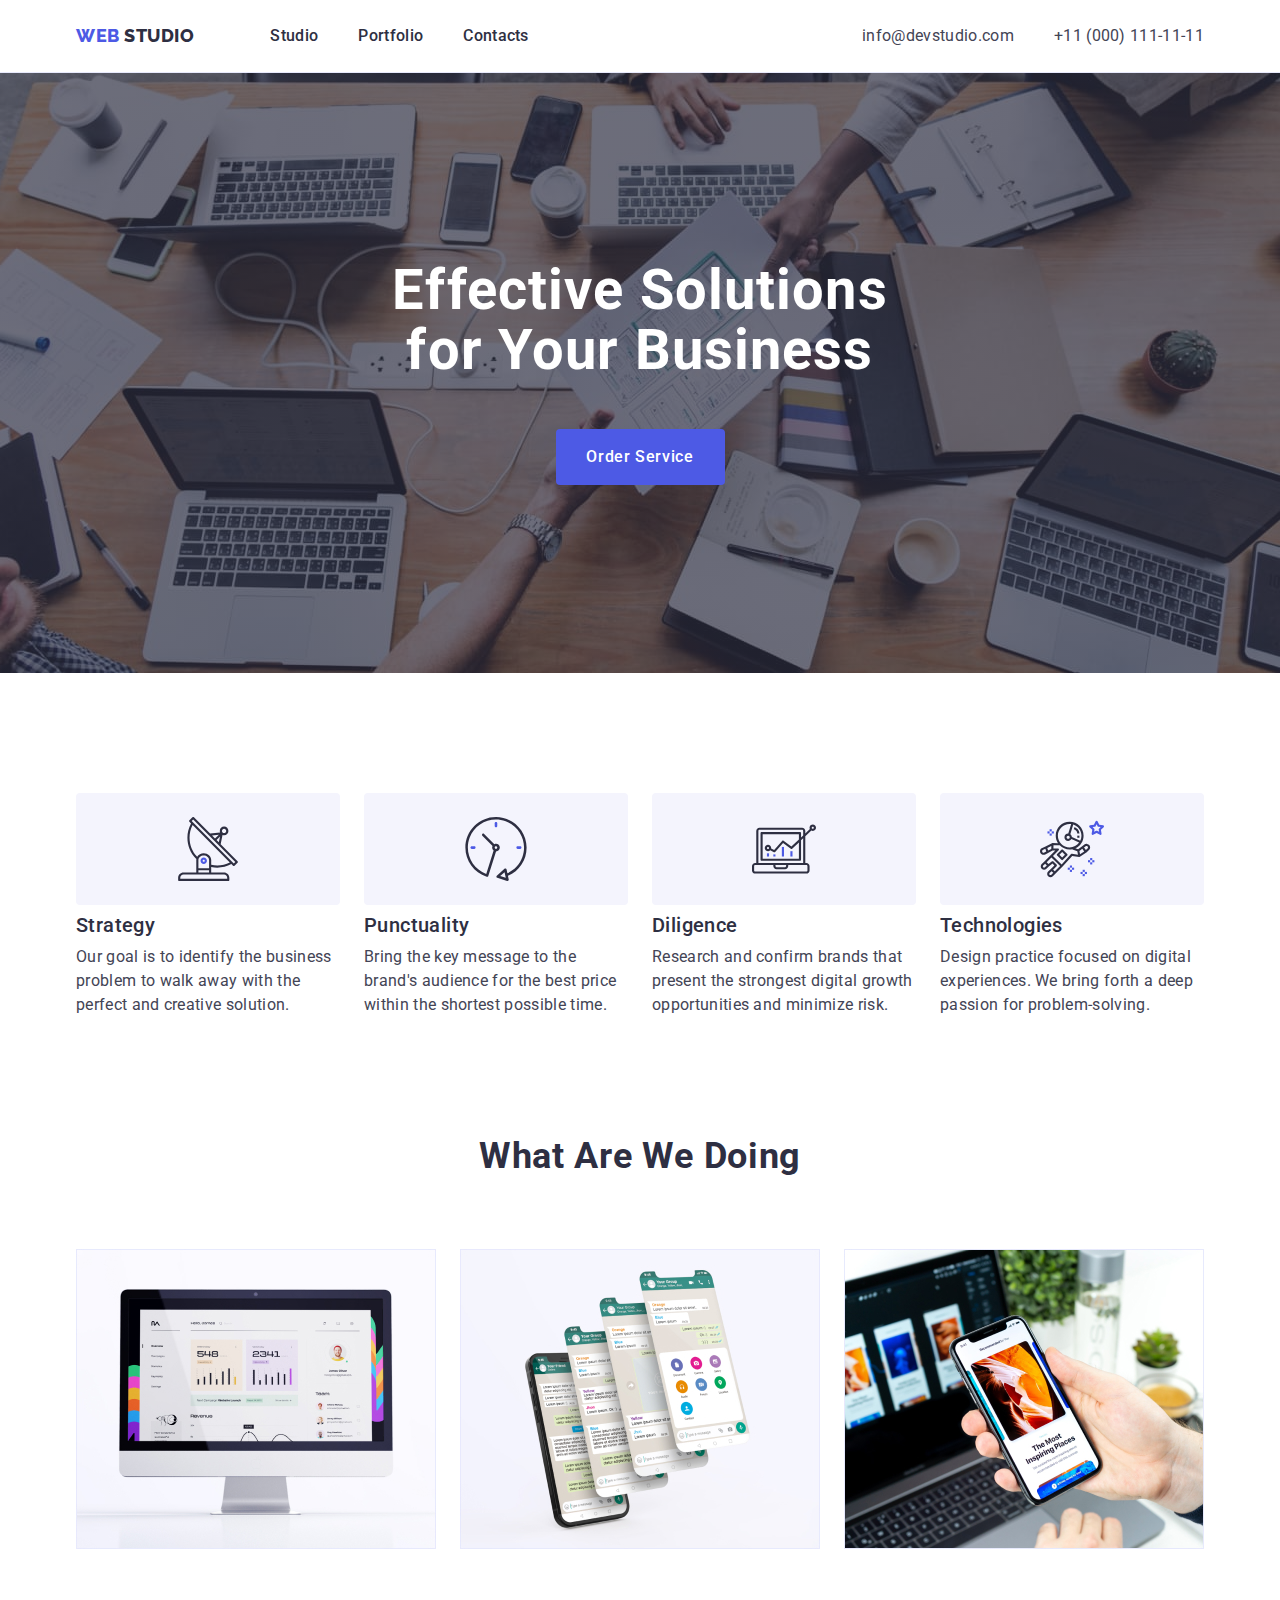
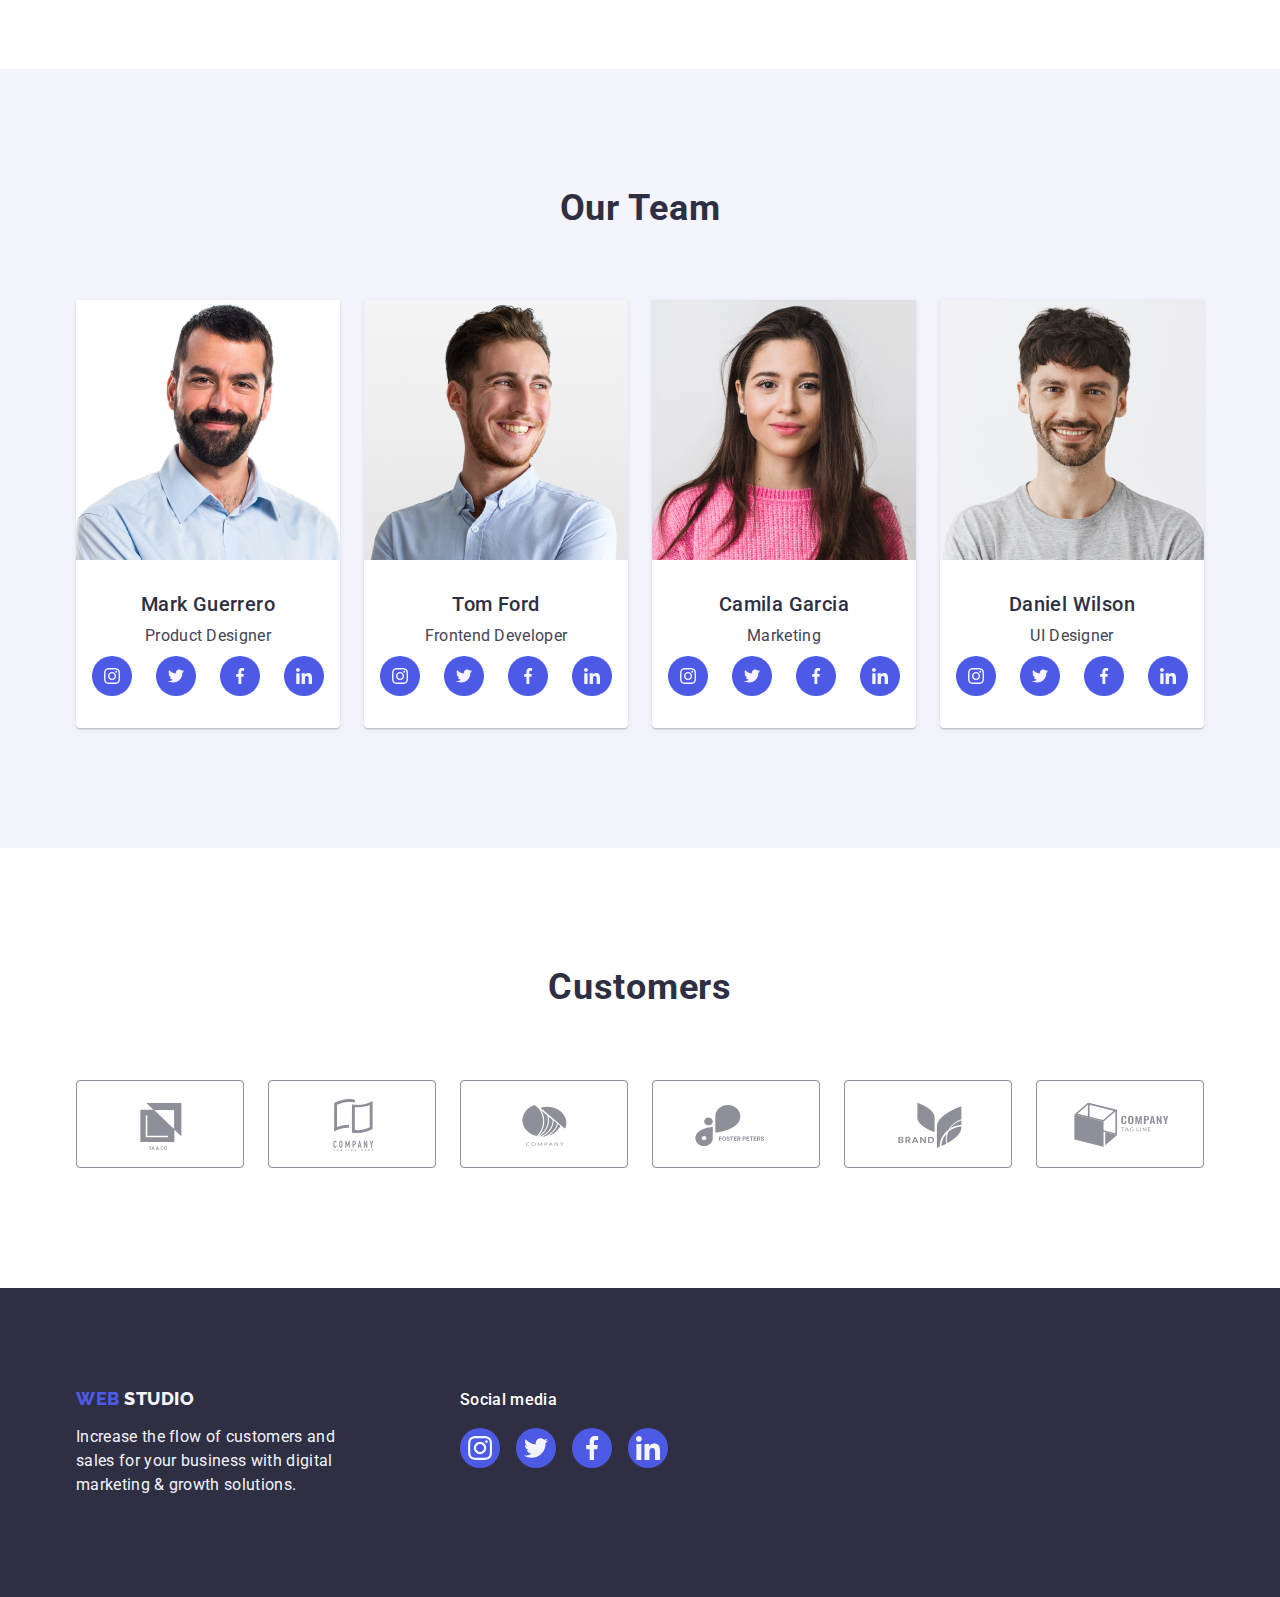
==== commit 4ff7865c: "DZ-4" ====
--- a/index.html
+++ b/index.html
@@ -59,11 +59,9 @@
     <main>
       <!-- FIRST SECTION -->
       <section class="first-section">
-        <div class="hero-container">
-          <h1 class="text-hero">Effective Solutions for Your Business</h1>
+        <h1 class="text-hero">Effective Solutions for Your Business</h1>
 
-          <button type="button" class="hero-button">Order Service</button>
-        </div>
+        <button type="button" class="hero-button">Order Service</button>
       </section>
       <!-- SECOND SECTION -->
       <section class="second-section">
@@ -380,16 +378,52 @@
         </div>
       </section>
     </main>
+    <!-- FOOTER -->
     <footer class="footer-section">
-      <div class="container">
-        <a href="./index.html" class="logo-footer link footer-logo-additional">
-          Web
-          <span class="logo-white-studio">Studio</span>
-        </a>
-        <p class="footer-text">
-          Increase the flow of customers and sales for your business with
-          digital marketing & growth solutions.
-        </p>
+      <div class="container footer-flex-cnt">
+        <div class="footer-left">
+          <a href="./index.html" class="logo-footer link">
+            Web
+            <span class="logo-white-studio">Studio</span>
+          </a>
+          <p class="footer-text">
+            Increase the flow of customers and sales for your business with
+            digital marketing & growth solutions.
+          </p>
+        </div>
+        <div>
+          <p class="footer-right-text">Social media</p>
+          <ul class="list footer-list">
+            <li class="footer-social">
+              <a href="" class="social-link link">
+                <svg width="24" height="24" class="social">
+                  <use href="./images/icons.svg#icon-instagram"></use>
+                </svg>
+              </a>
+            </li>
+            <li class="footer-social">
+              <a href="" class="social-link link">
+                <svg width="24" height="24" class="social">
+                  <use href="./images/icons.svg#icon-twitter"></use>
+                </svg>
+              </a>
+            </li>
+            <li class="footer-social">
+              <a href="" class="social-link link">
+                <svg width="24" height="24" class="social">
+                  <use href="./images/icons.svg#icon-facebook"></use>
+                </svg>
+              </a>
+            </li>
+            <li class="footer-social">
+              <a href="" class="social-link link">
+                <svg width="24" height="24" class="social">
+                  <use href="./images/icons.svg#icon-linkedin"></use>
+                </svg>
+              </a>
+            </li>
+          </ul>
+        </div>
       </div>
     </footer>
   </body>
--- a/css/styles.css
+++ b/css/styles.css
@@ -149,6 +149,7 @@
   min-width: 169px;
   height: 56px;
   border: none;
+  margin: 0 auto;
 }
 
 .hero-button:hover {
@@ -185,7 +186,7 @@
 .main-page-title {
   font-weight: 700;
   font-size: 36px;
-  line-height: 1.11;
+  line-height: 1.1;
   letter-spacing: 0.02em;
   text-align: center;
   text-transform: capitalize;
@@ -218,12 +219,41 @@
   letter-spacing: 0.02em;
   color: #f4f4fd;
   max-width: 264px;
+  margin-top: 16px;
+}
+
+.footer-right-text {
+  font-weight: 500;
+  font-size: 16px;
+  line-height: 1.5;
+  letter-spacing: 0.02em;
+  color: #ffffff;
+  margin-bottom: 16px;
 }
 
 .footer-section {
   background-color: var(--brandColor);
   padding-top: 100px;
   padding-bottom: 100px;
+}
+
+.footer-flex-cnt {
+  display: flex;
+  align-items: baseline;
+}
+
+.footer-left {
+  margin-right: 120px;
+}
+
+.footer-list {
+  display: flex;
+  gap: 16px;
+}
+
+.footer-social {
+  width: 40px;
+  height: 40px;
 }
 
 .button {
@@ -323,9 +353,6 @@
   align-items: center;
 }
 
-.hero-container {
-}
-
 .text-flex {
   display: flex;
   gap: 24px;
